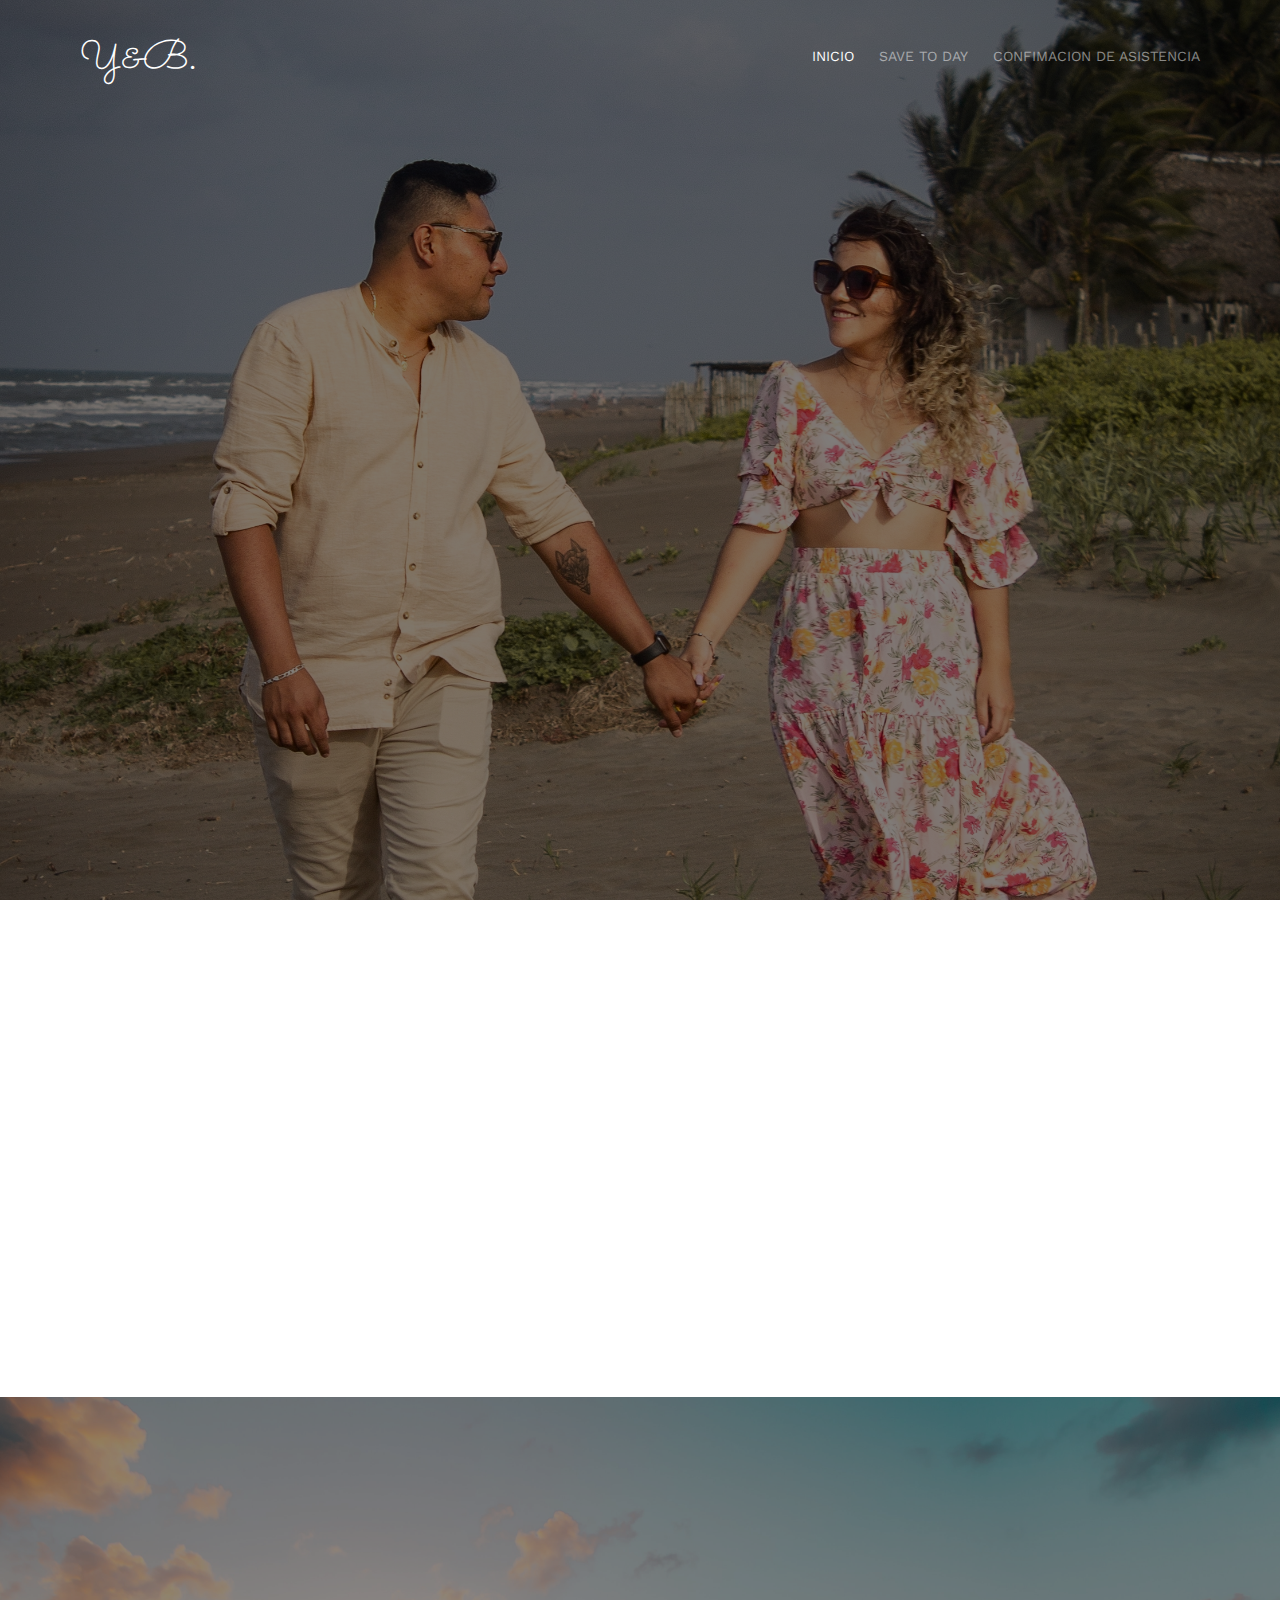
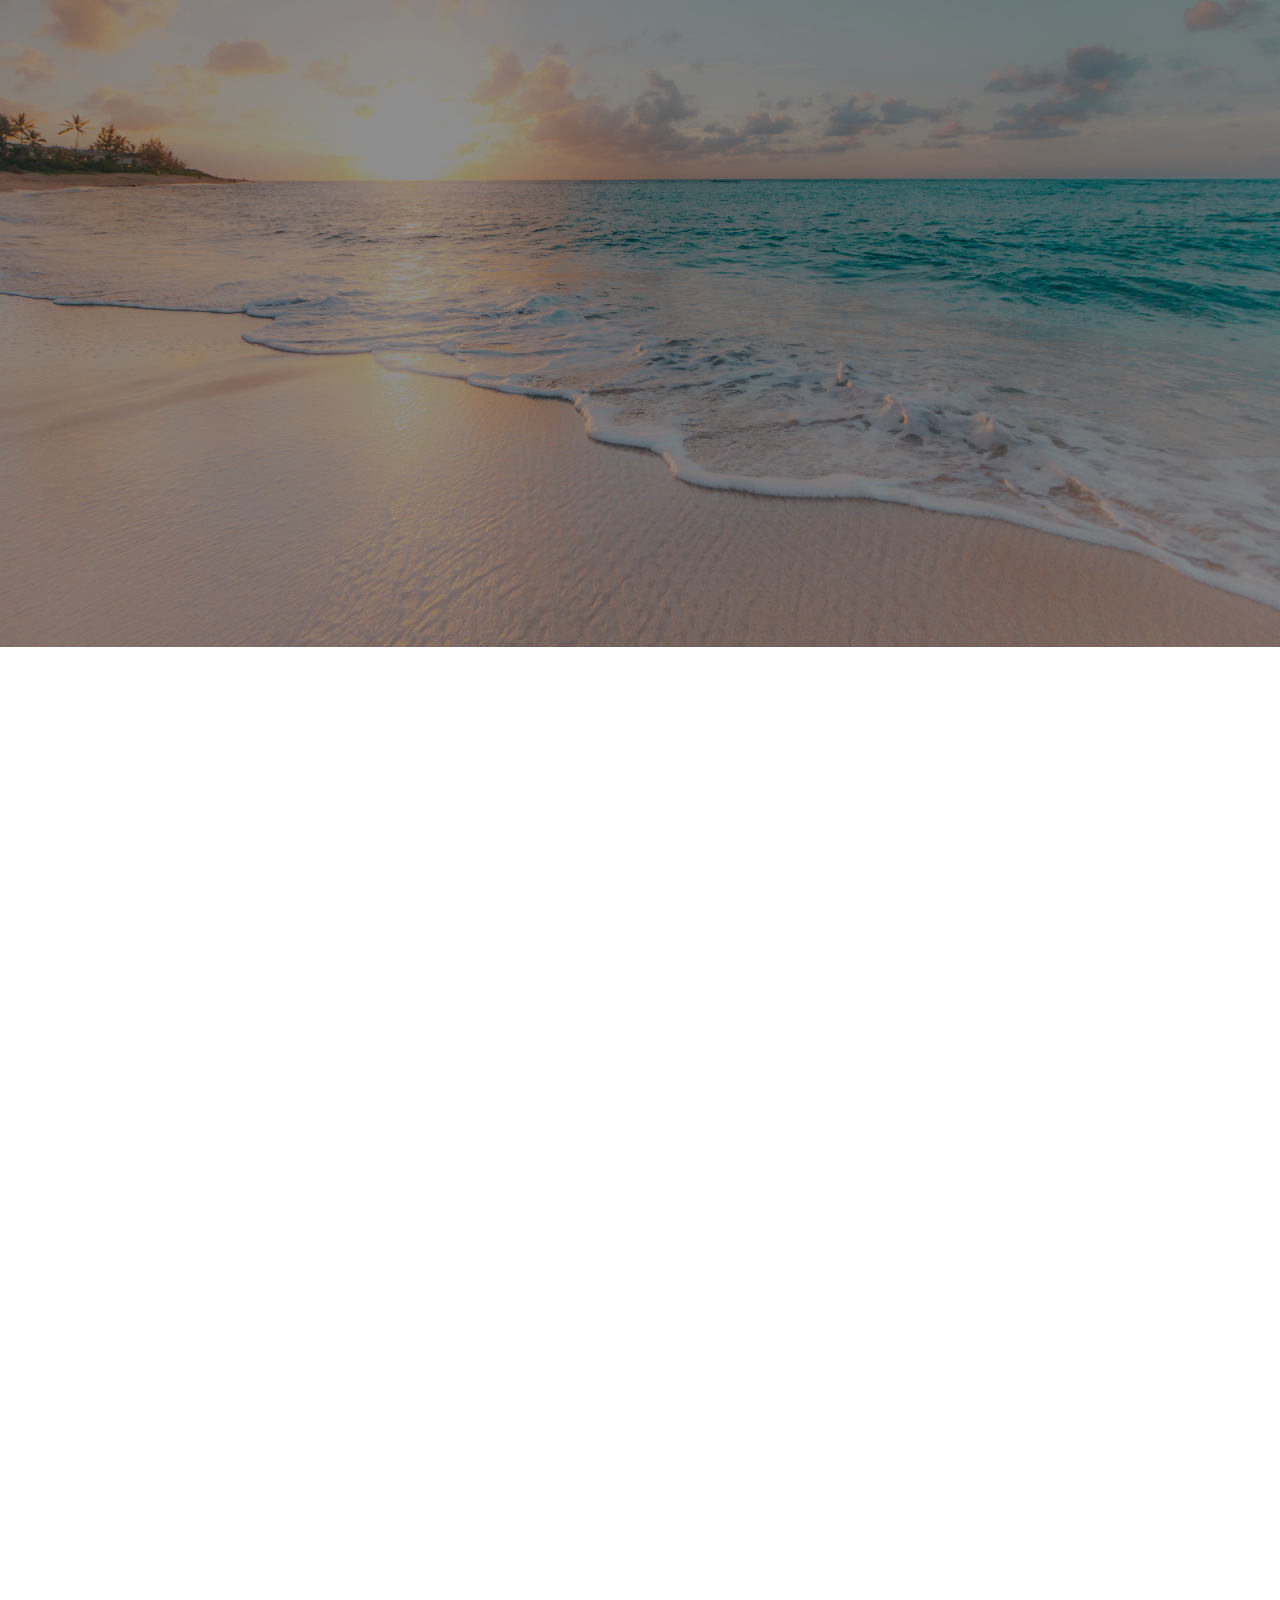
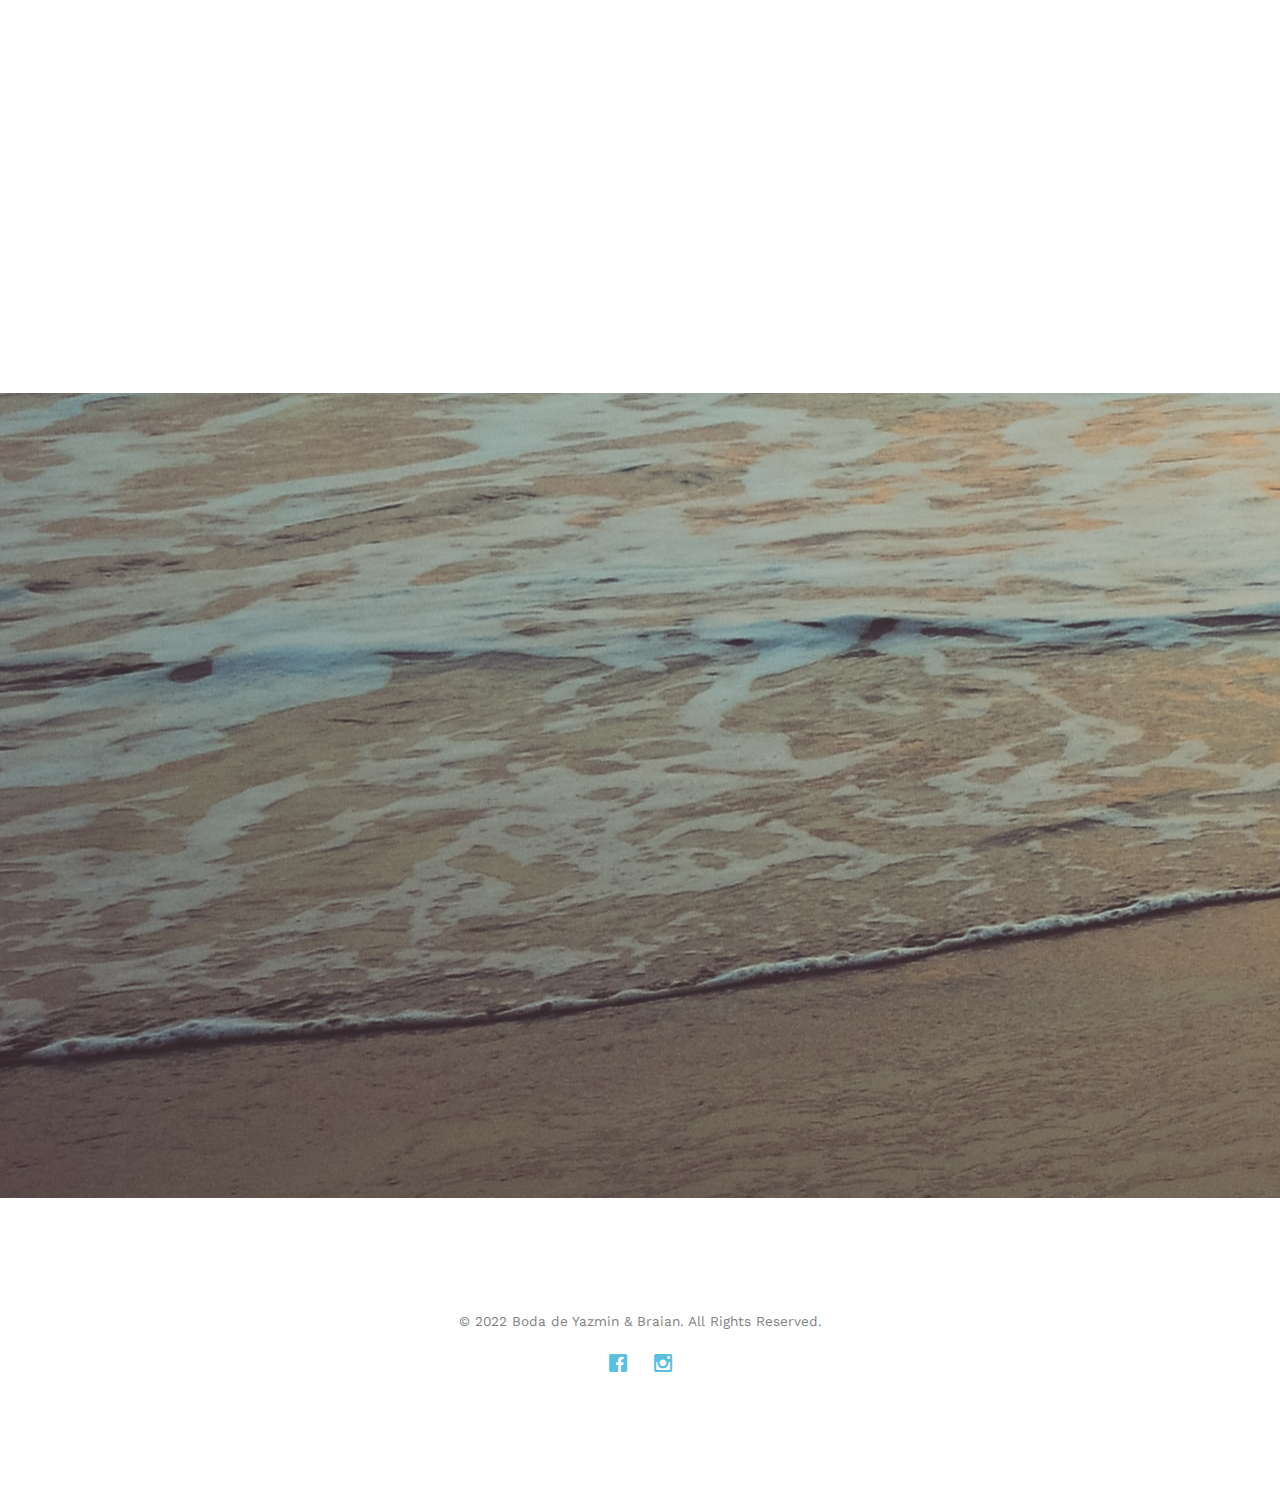
==== index.html @ 577187cf "commit" ====
<!DOCTYPE html>
<!--[if lt IE 7]>      <html class="no-js lt-ie9 lt-ie8 lt-ie7"> <![endif]-->
<!--[if IE 7]>         <html class="no-js lt-ie9 lt-ie8"> <![endif]-->
<!--[if IE 8]>         <html class="no-js lt-ie9"> <![endif]-->
<!--[if gt IE 8]><!--> <html class="no-js"> <!--<![endif]-->
	<head>
	<meta charset="utf-8">
	<meta http-equiv="X-UA-Compatible" content="IE=edge">
	<title>Invitación &mdash; Wedding Y & B</title>
	<meta name="viewport" content="width=device-width, initial-scale=1">
	<meta name="description" content="Free HTML5 Template by FREEHTML5.CO" />
	<meta name="keywords" content="free html5, free template, free bootstrap, html5, css3, mobile first, responsive" />
	<meta name="author" content="FREEHTML5.CO" />

  <!-- 
	//////////////////////////////////////////////////////

	FREE HTML5 TEMPLATE 
	DESIGNED & DEVELOPED by FREEHTML5.CO
		
	Website: 		http://freehtml5.co/
	Email: 			info@freehtml5.co
	Twitter: 		http://twitter.com/fh5co
	Facebook: 		https://www.facebook.com/fh5co

	//////////////////////////////////////////////////////
	 -->

  	<!-- Facebook and Twitter integration -->
	<meta property="og:title" content=""/>
	<meta property="og:image" content=""/>
	<meta property="og:url" content=""/>
	<meta property="og:site_name" content=""/>
	<meta property="og:description" content=""/>
	<meta name="twitter:title" content="" />
	<meta name="twitter:image" content="" />
	<meta name="twitter:url" content="" />
	<meta name="twitter:card" content="" />

	<link href='https://fonts.googleapis.com/css?family=Work+Sans:400,300,600,400italic,700' rel='stylesheet' type='text/css'>
	<link href="https://fonts.googleapis.com/css?family=Sacramento" rel="stylesheet">
	
	<!-- Animate.css -->
	<link rel="stylesheet" href="css/animate.css">
	<!-- Icomoon Icon Fonts-->
	<link rel="stylesheet" href="css/icomoon.css">
	<!-- Bootstrap  -->
	<link rel="stylesheet" href="css/bootstrap.css">

	<!-- Magnific Popup -->
	<link rel="stylesheet" href="css/magnific-popup.css">

	<!-- Owl Carousel  -->
	<link rel="stylesheet" href="css/owl.carousel.min.css">
	<link rel="stylesheet" href="css/owl.theme.default.min.css">

	<!-- Theme style  -->
	<link rel="stylesheet" href="css/style.css">

	<!-- Modernizr JS -->
	<script src="js/modernizr-2.6.2.min.js"></script>
	<!-- FOR IE9 below -->
	<!--[if lt IE 9]>
	<script src="js/respond.min.js"></script>
	<![endif]-->

	</head>
	<body>
		
	<div class="fh5co-loader"></div>
	
	<div id="page">
	<nav class="fh5co-nav" role="navigation">
		<div class="container">
			<div class="row">
				<div class="col-xs-2">
					<div id="fh5co-logo"><a>Y&B<strong>.</strong></a></div>
				</div>
				<div class="col-xs-10 text-right menu-1">
					<ul>
						<li class="active"><a href="index.html">Inicio</a></li>
						<!--li><a href="about.html">Story</a></li>
						<li class="has-dropdown">
							<a href="services.html">Services</a>
							<ul class="dropdown">
								<li><a href="#">Web Design</a></li>
								<li><a href="#">eCommerce</a></li>
								<li><a href="#">Branding</a></li>
								<li><a href="#">API</a></li>
							</ul>
						</li-->
						<li class="has-dropdown">
							<a href="gallery.html">Save To day</a>
							<!--ul class="dropdown">
								<li><a href="#">HTML5</a></li>
								<li><a href="#">CSS3</a></li>
								<li><a href="#">Sass</a></li>
								<li><a href="#">jQuery</a></li>
							</ul-->
						</li>
						<li><a href="contact.html">Confimacion de Asistencia</a></li>
					</ul>
				</div>
			</div>
			
		</div>
	</nav>

	<header id="fh5co-header" class="fh5co-cover" role="banner" style="background-image:url(images/IMG_1079-2.jpg);" data-stellar-background-ratio="0.5">
		<div class="overlay"></div>
		<div class="container">
			<div class="row">
				<div class="col-md-8 col-md-offset-2 text-center">
					<div class="display-t">
						<div class="display-tc animate-box" data-animate-effect="fadeIn">
							<h1>Yazmin &amp; Braian</h1>
							<h2>¡Nos casamos!</h2>
							<div class="simply-countdown simply-countdown-one"></div>
							<!--p><a href="#" class="btn btn-default btn-sm">Save the date</a></p-->
						</div>
					</div>
				</div>
			</div>
		</div>
	</header>

	<div id="fh5co-couple">
		<div class="container">
			<div class="row">
				<div class="col-md-8 col-md-offset-2 text-center fh5co-heading animate-box">
					<h2>¡Hola!</h2>
					<h3>El 6 de mayo del 2023, Costa Esmeralda Veracruz</h3>
					<p>Te invitamos a celebrar nuestra boda.</p>
				</div>
			</div>
			<!--div class="couple-wrap animate-box">
				<div class="couple-half">
					<div class="groom">
						<img src="images/groom.jpg" alt="groom" class="img-responsive">
					</div>
					<div class="desc-groom">
						<h3>Joefrey Mahusay</h3>
						<p>Far far away, behind the word mountains, far from the countries Vokalia and Consonantia, there live the blind texts. Separated they live in Bookmarksgrove</p>
					</div>
				</div>
				<p class="heart text-center"><i class="icon-heart2"></i></p>
				<div class="couple-half">
					<div class="bride">
						<img src="images/bride.jpg" alt="groom" class="img-responsive">
					</div>
					<div class="desc-bride">
						<h3>Sheila Mahusay</h3>
						<p>Far far away, behind the word mountains, far from the countries Vokalia and Consonantia, there live the blind texts. Separated they live in Bookmarksgrove</p>
					</div>
				</div>
			</div-->
		</div>
	</div>

	<div id="fh5co-event" class="fh5co-bg" style="background-image:url(images/playa.jpg);">
		<div class="overlay"></div>
		<div class="container">
			<div class="row">
				<div class="col-md-8 col-md-offset-2 text-center fh5co-heading animate-box">
					<span>NUESTROS EVENTOS ESPECIALES</span>
					<h2>Wedding Events</h2>
				</div>
			</div>
			<div class="row">
				<div class="display-t">
					<div class="display-tc">
						<div class="col-md-10 col-md-offset-1">
							<div class="col-md-6 col-sm-6 text-center">
								<div class="event-wrap animate-box">
									<h3>Ceremonia Religiosa</h3>
									<div class="event-col">
										<i class="icon-clock"></i>
										<span>4:00 PM</span>
										<span>6:00 PM</span>
									</div>
									<div class="event-col">
										<i class="icon-calendar"></i>
										<span>Sabado 6</span>
										<span>Mayo, 2023</span>
									</div>
									<!--<p>Far far away, behind the word mountains, far from the countries Vokalia and Consonantia, there live the blind texts. Separated they live in Bookmarksgrove right at the coast of the Semantics, a large language ocean.</p-->
										<div class="couple-half" style="margin-inline: auto;">
											<div class="groom">
												<img src="images/groom.jpg" alt="groom" class="img-responsive">
											</div>
										</div>
								</div>
							</div>
							<div class="col-md-6 col-sm-6 text-center">
								<div class="event-wrap animate-box">
									<h3>Wedding Party</h3>
									<div class="event-col">
										<i class="icon-clock"></i>
										<span>7:00 PM</span>
										<span>12:00 AM</span>
									</div>
									<div class="event-col">
										<i class="icon-calendar"></i>
										<span>Sabado 6</span>
										<span>Mayo, 2023</span>
									</div>
									<!--p>Far far away, behind the word mountains, far from the countries Vokalia and Consonantia, there live the blind texts. Separated they live in Bookmarksgrove right at the coast of the Semantics, a large language ocean.</p-->
									<!--div class="couple-wrap animate-box"-->
										<div class="couple-half" style="margin-inline: auto;">
											<div class="groom">
												<img src="images/party.jpeg" alt="groom" class="img-responsive">
											</div>
										</div>
									<!--/div-->
								</div> 
							</div>
						</div>
					</div>
				</div>
			</div>
		</div>
	</div>

	<div id="fh5co-couple-story">
		<div class="container">
			<div class="row">
				<div class="col-md-8 col-md-offset-2 text-center fh5co-heading animate-box">
					<!--span>We Love Each Other</span-->
					<h2>Nuestro Itinerario</h2>
					<p>Nuestro amor durará una eternidad y nuestra fiesta durará hasta el amanecer.</p>
				</div>
			</div>
			<div class="row">
				<div class="col-md-12 col-md-offset-0">
					<ul class="timeline animate-box">
						<li class="animate-box">
							<div class="timeline-badge" style="background-image:url(images/joya.jpg);"></div>
							<div class="timeline-panel">
								<div class="timeline-heading">
									<h3 class="timeline-title">Recepcion</h3>
									<span class="date">4:00 pm</span>
								</div>
								<div class="timeline-body">
									<p>Comparte con nosotros este momento.</p>
								</div>
							</div>
						</li>
						<li class="timeline-inverted animate-box">
							<div class="timeline-badge" style="background-image:url(images/iglesia.jpg);"></div>
							<div class="timeline-panel">
								<div class="timeline-heading">
									<h3 class="timeline-title">Ceremonia Religiosa</h3>
									<span class="date">4:30 pm a 5:30 pm.</span>
								</div>
								<div class="timeline-body">
									<p>Acompañanos en nuestro inicio por la palabra de Dios.</p>
								</div>
							</div>
						</li>
						<li class="animate-box">
							<div class="timeline-badge" style="background-image:url(images/camara.jpg);"></div>
							<div class="timeline-panel">
								<div class="timeline-heading">
									<h3 class="timeline-title">Sesion de fotos</h3>
									<span class="date">6:00 pm</span>
								</div>
								<div class="timeline-body">
									<p>Tomate fotos con nosotros y plasmemos este momento inolvidable.</p>
								</div>
							</div>
						</li>
						<li class="timeline-inverted animate-box">
							<div class="timeline-badge" style="background-image:url(images/cena.jpg);"></div>
							<div class="timeline-panel">
								<div class="timeline-heading">
									<h3 class="timeline-title">Comienza la fiesta</h3>
									<span class="date">7:00 pm hasta el amanecer</span>
								</div>
								<div class="timeline-body">
									<p>Hey! comienza la diversión..</p>
								</div>
							</div>
						</li>
			    	</ul>
				</div>
			</div>
		</div>
	</div>

	<!--div id="fh5co-gallery" class="fh5co-section-gray">
		<div class="container">
			<div class="row">
				<div class="col-md-8 col-md-offset-2 text-center fh5co-heading animate-box">
					<span>Our Memories</span>
					<h2>Wedding Gallery</h2>
					<p>Far far away, behind the word mountains, far from the countries Vokalia and Consonantia, there live the blind texts.</p>
				</div>
			</div>
			<div class="row row-bottom-padded-md">
				<div class="col-md-12">
					<ul id="fh5co-gallery-list">
						
						<li class="one-third animate-box" data-animate-effect="fadeIn" style="background-image: url(images/gallery-1.jpg); "> 
						<a href="images/gallery-1.jpg">
							<div class="case-studies-summary">
								<span>14 Photos</span>
								<h2>Two Glas of Juice</h2>
							</div>
						</a>
					</li>
					<li class="one-third animate-box" data-animate-effect="fadeIn" style="background-image: url(images/gallery-2.jpg); ">
						<a href="#" class="color-2">
							<div class="case-studies-summary">
								<span>30 Photos</span>
								<h2>Timer starts now!</h2>
							</div>
						</a>
					</li>


					<li class="one-third animate-box" data-animate-effect="fadeIn" style="background-image: url(images/gallery-3.jpg); ">
						<a href="#" class="color-3">
							<div class="case-studies-summary">
								<span>90 Photos</span>
								<h2>Beautiful sunset</h2>
							</div>
						</a>
					</li>
					<li class="one-third animate-box" data-animate-effect="fadeIn" style="background-image: url(images/gallery-4.jpg); ">
						<a href="#" class="color-4">
							<div class="case-studies-summary">
								<span>12 Photos</span>
								<h2>Company's Conference Room</h2>
							</div>
						</a>
					</li>

						<li class="one-third animate-box" data-animate-effect="fadeIn" style="background-image: url(images/gallery-5.jpg); ">
							<a href="#" class="color-3">
								<div class="case-studies-summary">
									<span>50 Photos</span>
									<h2>Useful baskets</h2>
								</div>
							</a>
						</li>
						<li class="one-third animate-box" data-animate-effect="fadeIn" style="background-image: url(images/gallery-6.jpg); ">
							<a href="#" class="color-4">
								<div class="case-studies-summary">
									<span>45 Photos</span>
									<h2>Skater man in the road</h2>
								</div>
							</a>
						</li>

						<li class="one-third animate-box" data-animate-effect="fadeIn" style="background-image: url(images/gallery-7.jpg); ">
							<a href="#" class="color-4">
								<div class="case-studies-summary">
									<span>35 Photos</span>
									<h2>Two Glas of Juice</h2>
								</div>
							</a>
						</li>

						<li class="one-third animate-box" data-animate-effect="fadeIn" style="background-image: url(images/gallery-8.jpg); "> 
							<a href="#" class="color-5">
								<div class="case-studies-summary">
									<span>90 Photos</span>
									<h2>Timer starts now!</h2>
								</div>
							</a>
						</li>
						<li class="one-third animate-box" data-animate-effect="fadeIn" style="background-image: url(images/gallery-9.jpg); ">
							<a href="#" class="color-6">
								<div class="case-studies-summary">
									<span>56 Photos</span>
									<h2>Beautiful sunset</h2>
								</div>
							</a>
						</li>
					</ul>		
				</div>
			</div>
		</div>
	</div-->

	<!--div id="fh5co-counter" class="fh5co-bg fh5co-counter" style="background-image:url(images/img_bg_5.jpg);">
		<div class="overlay"></div>
		<div class="container">
			<div class="row">
				<div class="display-t">
					<div class="display-tc">
						<div class="col-md-3 col-sm-6 animate-box">
							<div class="feature-center">
								<span class="icon">
									<i class="icon-users"></i>
								</span>

								<span class="counter js-counter" data-from="0" data-to="500" data-speed="5000" data-refresh-interval="50">1</span>
								<span class="counter-label">Estimated Guest</span>

							</div>
						</div>
						<div class="col-md-3 col-sm-6 animate-box">
							<div class="feature-center">
								<span class="icon">
									<i class="icon-user"></i>
								</span>

								<span class="counter js-counter" data-from="0" data-to="1000" data-speed="5000" data-refresh-interval="50">1</span>
								<span class="counter-label">We Catter</span>
							</div>
						</div>
						<div class="col-md-3 col-sm-6 animate-box">
							<div class="feature-center">
								<span class="icon">
									<i class="icon-calendar"></i>
								</span>
								<span class="counter js-counter" data-from="0" data-to="402" data-speed="5000" data-refresh-interval="50">1</span>
								<span class="counter-label">Events Done</span>
							</div>
						</div>
						<div class="col-md-3 col-sm-6 animate-box">
							<div class="feature-center">
								<span class="icon">
									<i class="icon-clock"></i>
								</span>

								<span class="counter js-counter" data-from="0" data-to="2345" data-speed="5000" data-refresh-interval="50">1</span>
								<span class="counter-label">Hours Spent</span>

							</div>
						</div>
					</div>
				</div>
			</div>
		</div>
	</div-->

	<div id="fh5co-testimonial" style="background-image:url(images/yaz.jpg);" data-stellar-background-ratio="0.5">
		<div class="container">
			<div class="row">
				<div class="row animate-box">
					<div class="col-md-8 col-md-offset-2 text-center fh5co-heading">
						<span>Nuestras recomendaciones de hospedaje</span>
						<h2>Hoteles</h2>
					</div>
				</div>
				<div class="row">
					<div class="col-md-12 animate-box">
						<div class="wrap-testimony">
							<div class="owl-carousel-fullwidth">
								<div class="item">
									<div class="testimony-slide active text-center">
										<figure>
											<img src="images/hotel azulcar.jpg" alt="groom" class="img-responsive">
										</figure>
										<span>Hotel azucar,  <a href="https://www.hotelazucar.com/explora.html"  target="_blank" class="twitter">Visitar</a></span>
										<blockquote>
											<p>"Carr. Fed. Nautla - Poza Rica km 83.5
												Monte Gordo, 93588
												Tecolutla, Veracruz, México."</p>
												<p>"T + 52 23 2321 0678
													T + 52 23 2321 0804"</p>
										</blockquote>
									</div>
								</div>
								<div class="item">
									<div class="testimony-slide active text-center">
										<figure>
											<img src="images/hotel caboalto.jpg" alt="user">
										</figure>
										<span>Hotel & Spa Cabo Alto , <a href="https://www.villascaboalto.com.mx/galeria/#" target="_blank" class="twitter">Visitar</a></span>
										<blockquote>
											<p>"Carretera Fed. Nautla -- Poza Rica Nautla, km. 83, 93588 Monte Gordo, Ver."</p>
											<p>"T + 232 321 0024"</p>
										</blockquote>
									</div>
								</div>
								<div class="item">
									<div class="testimony-slide active text-center">
										<figure>
											<img src="images/hotel arena.jpg" alt="user">
										</figure>
										<span>Hotel arena, <a href="https://www.facebook.com/profile.php?id=100057406361815&_rdr" target="_blank" class="twitter">Visitar</a></span>
										<blockquote>
											<p>"Km. 80.5, Veracruz - Poza Rica, Costa Esmeralda, 93570 Ver."</p>
										    <p>"T + 232 321 0479"</p>
										</blockquote>
									</div>
								</div>
							</div>
						</div>
					</div>
				</div>
			</div>
		</div>
	</div>

	<!--div id="fh5co-services" class="fh5co-section-gray">
		<div class="container">
			
			<div class="row animate-box">
				<div class="col-md-8 col-md-offset-2 text-center fh5co-heading">
					<h2>We Offer Services</h2>
					<p>Dignissimos asperiores vitae velit veniam totam fuga molestias accusamus alias autem provident. Odit ab aliquam dolor eius.</p>
				</div>
			</div>

			<div class="row">
				<div class="col-md-6">
					<div class="feature-left animate-box" data-animate-effect="fadeInLeft">
						<span class="icon">
							<i class="icon-calendar"></i>
						</span>
						<div class="feature-copy">
							<h3>We Organized Events</h3>
							<p>Facilis ipsum reprehenderit nemo molestias. Aut cum mollitia reprehenderit. Eos cumque dicta adipisci architecto culpa amet.</p>
						</div>
					</div>

					<div class="feature-left animate-box" data-animate-effect="fadeInLeft">
						<span class="icon">
							<i class="icon-image"></i>
						</span>
						<div class="feature-copy">
							<h3>Photoshoot</h3>
							<p>Facilis ipsum reprehenderit nemo molestias. Aut cum mollitia reprehenderit. Eos cumque dicta adipisci architecto culpa amet.</p>
						</div>
					</div>

					<div class="feature-left animate-box" data-animate-effect="fadeInLeft">
						<span class="icon">
							<i class="icon-video"></i>
						</span>
						<div class="feature-copy">
							<h3>Video Editing</h3>
							<p>Facilis ipsum reprehenderit nemo molestias. Aut cum mollitia reprehenderit. Eos cumque dicta adipisci architecto culpa amet.</p>
						</div>
					</div>

				</div>

				<div class="col-md-6 animate-box">
					<div class="fh5co-video fh5co-bg" style="background-image: url(images/img_bg_3.jpg); ">
						<a href="https://vimeo.com/channels/staffpicks/93951774" class="popup-vimeo"><i class="icon-video2"></i></a>
						<div class="overlay"></div>
					</div>
				</div>
			</div>

			
		</div>
	</div-->


	<!--div id="fh5co-started" class="fh5co-bg" style="background-image:url(images/img_bg_4.jpg);">
		<div class="overlay"></div>
		<div class="container">
			<div class="row animate-box">
				<div class="col-md-8 col-md-offset-2 text-center fh5co-heading">
					<h2>Are You Attending?</h2>
					<p>Please Fill-up the form to notify you that you're attending. Thanks.</p>
				</div>
			</div>
			<div class="row animate-box">
				<div class="col-md-10 col-md-offset-1">
					<form class="form-inline">
						<div class="col-md-4 col-sm-4">
							<div class="form-group">
								<label for="name" class="sr-only">Name</label>
								<input type="name" class="form-control" id="name" placeholder="Name">
							</div>
						</div>
						<div class="col-md-4 col-sm-4">
							<div class="form-group">
								<label for="email" class="sr-only">Email</label>
								<input type="email" class="form-control" id="email" placeholder="Email">
							</div>
						</div>
						<div class="col-md-4 col-sm-4">
							<button type="submit" class="btn btn-default btn-block">I am Attending</button>
						</div>
					</form>
				</div>
			</div>
		</div>
	</div-->

	<footer id="fh5co-footer" role="contentinfo">
		<div class="container">

			<div class="row copyright">
				<div class="col-md-12 text-center">
					<p>
						<small class="block">&copy; 2022 Boda de Yazmin & Braian. All Rights Reserved.</small> 
						<!--small class="block">Designed by <a href="http://freehtml5.co/" target="_blank">FREEHTML5.co</a> Demo Images: <a href="http://unsplash.co/" target="_blank">Unsplash</a></small-->
					</p>
					<p>
						<ul class="fh5co-social-icons">
							<!--li><a href="#"><i class="icon-twitter"></i></a></li-->
							<li><a href="#"><i class="icon-facebook"></i></a></li>
							<li><a href="#"><i class="icon-instagram"></i></a></li>
							<!--li><a href="#"><i class="icon-dribbble"></i></a></li-->
						</ul>
					</p>
				</div>
			</div>

		</div>
	</footer>
	</div>

	<div class="gototop js-top">
		<a href="#" class="js-gotop"><i class="icon-arrow-up"></i></a>
	</div>
	
	<!-- jQuery -->
	<script src="js/jquery.min.js"></script>
	<!-- jQuery Easing -->
	<script src="js/jquery.easing.1.3.js"></script>
	<!-- Bootstrap -->
	<script src="js/bootstrap.min.js"></script>
	<!-- Waypoints -->
	<script src="js/jquery.waypoints.min.js"></script>
	<!-- Carousel -->
	<script src="js/owl.carousel.min.js"></script>
	<!-- countTo -->
	<script src="js/jquery.countTo.js"></script>

	<!-- Stellar -->
	<script src="js/jquery.stellar.min.js"></script>
	<!-- Magnific Popup -->
	<script src="js/jquery.magnific-popup.min.js"></script>
	<script src="js/magnific-popup-options.js"></script>

	<!-- // <script src="https://cdnjs.cloudflare.com/ajax/libs/prism/0.0.1/prism.min.js"></script> -->
	<script src="js/simplyCountdown.js"></script>
	<!-- Main -->
	<script src="js/main.js"></script>

	<script>
    var d = new Date(new Date().getTime() + 516 * 120 * 120 * 2000);
	//var d = new Date(new Date() );

    // default example
    simplyCountdown('.simply-countdown-one', {
        year: d.getFullYear(),
        month: d.getMonth() +4,
        day: d.getDate()
    });

    //jQuery example
    $('#simply-countdown-losange').simplyCountdown({
        year: d.getFullYear(),
        month: d.getMonth() +4,
        day: d.getDate(),
        enableUtc: false
    });
</script>

	</body>
</html>
---- css/icomoon.css ----
@font-face {
  font-family: 'icomoon';
  src:  url('../fonts/icomoon/icomoon.eot?6iuir');
  src:  url('../fonts/icomoon/icomoon.eot?6iuir#iefix') format('embedded-opentype'),
    url('../fonts/icomoon/icomoon.ttf?6iuir') format('truetype'),
    url('../fonts/icomoon/icomoon.woff?6iuir') format('woff'),
    url('../fonts/icomoon/icomoon.svg?6iuir#icomoon') format('svg');
  font-weight: normal;
  font-style: normal;
}

[class^="icon-"], [class*=" icon-"] {
  /* use !important to prevent issues with browser extensions that change fonts */
  font-family: 'icomoon' !important;
  speak: none;
  font-style: normal;
  font-weight: normal;
  font-variant: normal;
  text-transform: none;
  line-height: 1;

  /* Better Font Rendering =========== */
  -webkit-font-smoothing: antialiased;
  -moz-osx-font-smoothing: grayscale;
}

.icon-eye:before {
  content: "\e000";
}
.icon-paper-clip:before {
  content: "\e001";
}
.icon-mail:before {
  content: "\e002";
}
.icon-toggle:before {
  content: "\e003";
}
.icon-layout:before {
  content: "\e004";
}
.icon-link:before {
  content: "\e005";
}
.icon-bell:before {
  content: "\e006";
}
.icon-lock:before {
  content: "\e007";
}
.icon-unlock:before {
  content: "\e008";
}
.icon-ribbon:before {
  content: "\e009";
}
.icon-image:before {
  content: "\e010";
}
.icon-signal:before {
  content: "\e011";
}
.icon-target:before {
  content: "\e012";
}
.icon-clipboard:before {
  content: "\e013";
}
.icon-clock:before {
  content: "\e014";
}
.icon-watch:before {
  content: "\e015";
}
.icon-air-play:before {
  content: "\e016";
}
.icon-camera:before {
  content: "\e017";
}
.icon-video:before {
  content: "\e018";
}
.icon-disc:before {
  content: "\e019";
}
.icon-printer:before {
  content: "\e020";
}
.icon-monitor:before {
  content: "\e021";
}
.icon-server:before {
  content: "\e022";
}
.icon-cog:before {
  content: "\e023";
}
.icon-heart:before {
  content: "\e024";
}
.icon-paragraph:before {
  content: "\e025";
}
.icon-align-justify:before {
  content: "\e026";
}
.icon-align-left:before {
  content: "\e027";
}
.icon-align-center:before {
  content: "\e028";
}
.icon-align-right:before {
  content: "\e029";
}
.icon-book:before {
  content: "\e030";
}
.icon-layers:before {
  content: "\e031";
}
.icon-stack:before {
  content: "\e032";
}
.icon-stack-2:before {
  content: "\e033";
}
.icon-paper:before {
  content: "\e034";
}
.icon-paper-stack:before {
  content: "\e035";
}
.icon-search:before {
  content: "\e036";
}
.icon-zoom-in:before {
  content: "\e037";
}
.icon-zoom-out:before {
  content: "\e038";
}
.icon-reply:before {
  content: "\e039";
}
.icon-circle-plus:before {
  content: "\e040";
}
.icon-circle-minus:before {
  content: "\e041";
}
.icon-circle-check:before {
  content: "\e042";
}
.icon-circle-cross:before {
  content: "\e043";
}
.icon-square-plus:before {
  content: "\e044";
}
.icon-square-minus:before {
  content: "\e045";
}
.icon-square-check:before {
  content: "\e046";
}
.icon-square-cross:before {
  content: "\e047";
}
.icon-microphone:before {
  content: "\e048";
}
.icon-record:before {
  content: "\e049";
}
.icon-skip-back:before {
  content: "\e050";
}
.icon-rewind:before {
  content: "\e051";
}
.icon-play:before {
  content: "\e052";
}
.icon-pause:before {
  content: "\e053";
}
.icon-stop:before {
  content: "\e054";
}
.icon-fast-forward:before {
  content: "\e055";
}
.icon-skip-forward:before {
  content: "\e056";
}
.icon-shuffle:before {
  content: "\e057";
}
.icon-repeat:before {
  content: "\e058";
}
.icon-folder:before {
  content: "\e059";
}
.icon-umbrella:before {
  content: "\e060";
}
.icon-moon:before {
  content: "\e061";
}
.icon-thermometer:before {
  content: "\e062";
}
.icon-drop:before {
  content: "\e063";
}
.icon-sun:before {
  content: "\e064";
}
.icon-cloud:before {
  content: "\e065";
}
.icon-cloud-upload:before {
  content: "\e066";
}
.icon-cloud-download:before {
  content: "\e067";
}
.icon-upload:before {
  content: "\e068";
}
.icon-download:before {
  content: "\e069";
}
.icon-location:before {
  content: "\e070";
}
.icon-location-2:before {
  content: "\e071";
}
.icon-map:before {
  content: "\e072";
}
.icon-battery:before {
  content: "\e073";
}
.icon-head:before {
  content: "\e074";
}
.icon-briefcase:before {
  content: "\e075";
}
.icon-speech-bubble:before {
  content: "\e076";
}
.icon-anchor:before {
  content: "\e077";
}
.icon-globe:before {
  content: "\e078";
}
.icon-box:before {
  content: "\e079";
}
.icon-reload:before {
  content: "\e080";
}
.icon-share:before {
  content: "\e081";
}
.icon-marquee:before {
  content: "\e082";
}
.icon-marquee-plus:before {
  content: "\e083";
}
.icon-marquee-minus:before {
  content: "\e084";
}
.icon-tag:before {
  content: "\e085";
}
.icon-power:before {
  content: "\e086";
}
.icon-command:before {
  content: "\e087";
}
.icon-alt:before {
  content: "\e088";
}
.icon-esc:before {
  content: "\e089";
}
.icon-bar-graph:before {
  content: "\e090";
}
.icon-bar-graph-2:before {
  content: "\e091";
}
.icon-pie-graph:before {
  content: "\e092";
}
.icon-star:before {
  content: "\e093";
}
.icon-arrow-left:before {
  content: "\e094";
}
.icon-arrow-right:before {
  content: "\e095";
}
.icon-arrow-up:before {
  content: "\e096";
}
.icon-arrow-down:before {
  content: "\e097";
}
.icon-volume:before {
  content: "\e098";
}
.icon-mute:before {
  content: "\e099";
}
.icon-content-right:before {
  content: "\e100";
}
.icon-content-left:before {
  content: "\e101";
}
.icon-grid:before {
  content: "\e102";
}
.icon-grid-2:before {
  content: "\e103";
}
.icon-columns:before {
  content: "\e104";
}
.icon-loader:before {
  content: "\e105";
}
.icon-bag:before {
  content: "\e106";
}
.icon-ban:before {
  content: "\e107";
}
.icon-flag:before {
  content: "\e108";
}
.icon-trash:before {
  content: "\e109";
}
.icon-expand:before {
  content: "\e110";
}
.icon-contract:before {
  content: "\e111";
}
.icon-maximize:before {
  content: "\e112";
}
.icon-minimize:before {
  content: "\e113";
}
.icon-plus:before {
  content: "\e114";
}
.icon-minus:before {
  content: "\e115";
}
.icon-check:before {
  content: "\e116";
}
.icon-cross:before {
  content: "\e117";
}
.icon-move:before {
  content: "\e118";
}
.icon-delete:before {
  content: "\e119";
}
.icon-menu:before {
  content: "\e120";
}
.icon-archive:before {
  content: "\e121";
}
.icon-inbox:before {
  content: "\e122";
}
.icon-outbox:before {
  content: "\e123";
}
.icon-file:before {
  content: "\e124";
}
.icon-file-add:before {
  content: "\e125";
}
.icon-file-subtract:before {
  content: "\e126";
}
.icon-help:before {
  content: "\e127";
}
.icon-open:before {
  content: "\e128";
}
.icon-ellipsis:before {
  content: "\e129";
}
.icon-add-to-list:before {
  content: "\e900";
}
.icon-classic-computer:before {
  content: "\e901";
}
.icon-controller-fast-backward:before {
  content: "\e902";
}
.icon-creative-commons-attribution:before {
  content: "\e903";
}
.icon-creative-commons-noderivs:before {
  content: "\e904";
}
.icon-creative-commons-noncommercial-eu:before {
  content: "\e905";
}
.icon-creative-commons-noncommercial-us:before {
  content: "\e906";
}
.icon-creative-commons-public-domain:before {
  content: "\e907";
}
.icon-creative-commons-remix:before {
  content: "\e908";
}
.icon-creative-commons-share:before {
  content: "\e909";
}
.icon-creative-commons-sharealike:before {
  content: "\e90a";
}
.icon-creative-commons:before {
  content: "\e90b";
}
.icon-document-landscape:before {
  content: "\e90c";
}
.icon-remove-user:before {
  content: "\e90d";
}
.icon-warning:before {
  content: "\e90e";
}
.icon-arrow-bold-down:before {
  content: "\e90f";
}
.icon-arrow-bold-left:before {
  content: "\e910";
}
.icon-arrow-bold-right:before {
  content: "\e911";
}
.icon-arrow-bold-up:before {
  content: "\e912";
}
.icon-arrow-down2:before {
  content: "\e913";
}
.icon-arrow-left2:before {
  content: "\e914";
}
.icon-arrow-long-down:before {
  content: "\e915";
}
.icon-arrow-long-left:before {
  content: "\e916";
}
.icon-arrow-long-right:before {
  content: "\e917";
}
.icon-arrow-long-up:before {
  content: "\e918";
}
.icon-arrow-right2:before {
  content: "\e919";
}
.icon-arrow-up2:before {
  content: "\e91a";
}
.icon-arrow-with-circle-down:before {
  content: "\e91b";
}
.icon-arrow-with-circle-left:before {
  content: "\e91c";
}
.icon-arrow-with-circle-right:before {
  content: "\e91d";
}
.icon-arrow-with-circle-up:before {
  content: "\e91e";
}
.icon-bookmark:before {
  content: "\e91f";
}
.icon-bookmarks:before {
  content: "\e920";
}
.icon-chevron-down:before {
  content: "\e921";
}
.icon-chevron-left:before {
  content: "\e922";
}
.icon-chevron-right:before {
  content: "\e923";
}
.icon-chevron-small-down:before {
  content: "\e924";
}
.icon-chevron-small-left:before {
  content: "\e925";
}
.icon-chevron-small-right:before {
  content: "\e926";
}
.icon-chevron-small-up:before {
  content: "\e927";
}
.icon-chevron-thin-down:before {
  content: "\e928";
}
.icon-chevron-thin-left:before {
  content: "\e929";
}
.icon-chevron-thin-right:before {
  content: "\e92a";
}
.icon-chevron-thin-up:before {
  content: "\e92b";
}
.icon-chevron-up:before {
  content: "\e92c";
}
.icon-chevron-with-circle-down:before {
  content: "\e92d";
}
.icon-chevron-with-circle-left:before {
  content: "\e92e";
}
.icon-chevron-with-circle-right:before {
  content: "\e92f";
}
.icon-chevron-with-circle-up:before {
  content: "\e930";
}
.icon-cloud2:before {
  content: "\e931";
}
.icon-controller-fast-forward:before {
  content: "\e932";
}
.icon-controller-jump-to-start:before {
  content: "\e933";
}
.icon-controller-next:before {
  content: "\e934";
}
.icon-controller-paus:before {
  content: "\e935";
}
.icon-controller-play:before {
  content: "\e936";
}
.icon-controller-record:before {
  content: "\e937";
}
.icon-controller-stop:before {
  content: "\e938";
}
.icon-controller-volume:before {
  content: "\e939";
}
.icon-dot-single:before {
  content: "\e93a";
}
.icon-dots-three-horizontal:before {
  content: "\e93b";
}
.icon-dots-three-vertical:before {
  content: "\e93c";
}
.icon-dots-two-horizontal:before {
  content: "\e93d";
}
.icon-dots-two-vertical:before {
  content: "\e93e";
}
.icon-download2:before {
  content: "\e93f";
}
.icon-emoji-flirt:before {
  content: "\e940";
}
.icon-flow-branch:before {
  content: "\e941";
}
.icon-flow-cascade:before {
  content: "\e942";
}
.icon-flow-line:before {
  content: "\e943";
}
.icon-flow-parallel:before {
  content: "\e944";
}
.icon-flow-tree:before {
  content: "\e945";
}
.icon-install:before {
  content: "\e946";
}
.icon-layers2:before {
  content: "\e947";
}
.icon-open-book:before {
  content: "\e948";
}
.icon-resize-100:before {
  content: "\e949";
}
.icon-resize-full-screen:before {
  content: "\e94a";
}
.icon-save:before {
  content: "\e94b";
}
.icon-select-arrows:before {
  content: "\e94c";
}
.icon-sound-mute:before {
  content: "\e94d";
}
.icon-sound:before {
  content: "\e94e";
}
.icon-trash2:before {
  content: "\e94f";
}
.icon-triangle-down:before {
  content: "\e950";
}
.icon-triangle-left:before {
  content: "\e951";
}
.icon-triangle-right:before {
  content: "\e952";
}
.icon-triangle-up:before {
  content: "\e953";
}
.icon-uninstall:before {
  content: "\e954";
}
.icon-upload-to-cloud:before {
  content: "\e955";
}
.icon-upload2:before {
  content: "\e956";
}
.icon-add-user:before {
  content: "\e957";
}
.icon-address:before {
  content: "\e958";
}
.icon-adjust:before {
  content: "\e959";
}
.icon-air:before {
  content: "\e95a";
}
.icon-aircraft-landing:before {
  content: "\e95b";
}
.icon-aircraft-take-off:before {
  content: "\e95c";
}
.icon-aircraft:before {
  content: "\e95d";
}
.icon-align-bottom:before {
  content: "\e95e";
}
.icon-align-horizontal-middle:before {
  content: "\e95f";
}
.icon-align-left2:before {
  content: "\e960";
}
.icon-align-right2:before {
  content: "\e961";
}
.icon-align-top:before {
  content: "\e962";
}
.icon-align-vertical-middle:before {
  content: "\e963";
}
.icon-archive2:before {
  content: "\e964";
}
.icon-area-graph:before {
  content: "\e965";
}
.icon-attachment:before {
  content: "\e966";
}
.icon-awareness-ribbon:before {
  content: "\e967";
}
.icon-back-in-time:before {
  content: "\e968";
}
.icon-back:before {
  content: "\e969";
}
.icon-bar-graph2:before {
  content: "\e96a";
}
.icon-battery2:before {
  content: "\e96b";
}
.icon-beamed-note:before {
  content: "\e96c";
}
.icon-bell2:before {
  content: "\e96d";
}
.icon-blackboard:before {
  content: "\e96e";
}
.icon-block:before {
  content: "\e96f";
}
.icon-book2:before {
  content: "\e970";
}
.icon-bowl:before {
  content: "\e971";
}
.icon-box2:before {
  content: "\e972";
}
.icon-briefcase2:before {
  content: "\e973";
}
.icon-browser:before {
  content: "\e974";
}
.icon-brush:before {
  content: "\e975";
}
.icon-bucket:before {
  content: "\e976";
}
.icon-cake:before {
  content: "\e977";
}
.icon-calculator:before {
  content: "\e978";
}
.icon-calendar:before {
  content: "\e979";
}
.icon-camera2:before {
  content: "\e97a";
}
.icon-ccw:before {
  content: "\e97b";
}
.icon-chat:before {
  content: "\e97c";
}
.icon-check2:before {
  content: "\e97d";
}
.icon-circle-with-cross:before {
  content: "\e97e";
}
.icon-circle-with-minus:before {
  content: "\e97f";
}
.icon-circle-with-plus:before {
  content: "\e980";
}
.icon-circle:before {
  content: "\e981";
}
.icon-circular-graph:before {
  content: "\e982";
}
.icon-clapperboard:before {
  content: "\e983";
}
.icon-clipboard2:before {
  content: "\e984";
}
.icon-clock2:before {
  content: "\e985";
}
.icon-code:before {
  content: "\e986";
}
.icon-cog2:before {
  content: "\e987";
}
.icon-colours:before {
  content: "\e988";
}
.icon-compass:before {
  content: "\e989";
}
.icon-copy:before {
  content: "\e98a";
}
.icon-credit-card:before {
  content: "\e98b";
}
.icon-credit:before {
  content: "\e98c";
}
.icon-cross2:before {
  content: "\e98d";
}
.icon-cup:before {
  content: "\e98e";
}
.icon-cw:before {
  content: "\e98f";
}
.icon-cycle:before {
  content: "\e990";
}
.icon-database:before {
  content: "\e991";
}
.icon-dial-pad:before {
  content: "\e992";
}
.icon-direction:before {
  content: "\e993";
}
.icon-document:before {
  content: "\e994";
}
.icon-documents:before {
  content: "\e995";
}
.icon-drink:before {
  content: "\e996";
}
.icon-drive:before {
  content: "\e997";
}
.icon-drop2:before {
  content: "\e998";
}
.icon-edit:before {
  content: "\e999";
}
.icon-email:before {
  content: "\e99a";
}
.icon-emoji-happy:before {
  content: "\e99b";
}
.icon-emoji-neutral:before {
  content: "\e99c";
}
.icon-emoji-sad:before {
  content: "\e99d";
}
.icon-erase:before {
  content: "\e99e";
}
.icon-eraser:before {
  content: "\e99f";
}
.icon-export:before {
  content: "\e9a0";
}
.icon-eye2:before {
  content: "\e9a1";
}
.icon-feather:before {
  content: "\e9a2";
}
.icon-flag2:before {
  content: "\e9a3";
}
.icon-flash:before {
  content: "\e9a4";
}
.icon-flashlight:before {
  content: "\e9a5";
}
.icon-flat-brush:before {
  content: "\e9a6";
}
.icon-folder-images:before {
  content: "\e9a7";
}
.icon-folder-music:before {
  content: "\e9a8";
}
.icon-folder-video:before {
  content: "\e9a9";
}
.icon-folder2:before {
  content: "\e9aa";
}
.icon-forward:before {
  content: "\e9ab";
}
.icon-funnel:before {
  content: "\e9ac";
}
.icon-game-controller:before {
  content: "\e9ad";
}
.icon-gauge:before {
  content: "\e9ae";
}
.icon-globe2:before {
  content: "\e9af";
}
.icon-graduation-cap:before {
  content: "\e9b0";
}
.icon-grid2:before {
  content: "\e9b1";
}
.icon-hair-cross:before {
  content: "\e9b2";
}
.icon-hand:before {
  content: "\e9b3";
}
.icon-heart-outlined:before {
  content: "\e9b4";
}
.icon-heart2:before {
  content: "\e9b5";
}
.icon-help-with-circle:before {
  content: "\e9b6";
}
.icon-help2:before {
  content: "\e9b7";
}
.icon-home:before {
  content: "\e9b8";
}
.icon-hour-glass:before {
  content: "\e9b9";
}
.icon-image-inverted:before {
  content: "\e9ba";
}
.icon-image2:before {
  content: "\e9bb";
}
.icon-images:before {
  content: "\e9bc";
}
.icon-inbox2:before {
  content: "\e9bd";
}
.icon-infinity:before {
  content: "\e9be";
}
.icon-info-with-circle:before {
  content: "\e9bf";
}
.icon-info:before {
  content: "\e9c0";
}
.icon-key:before {
  content: "\e9c1";
}
.icon-keyboard:before {
  content: "\e9c2";
}
.icon-lab-flask:before {
  content: "\e9c3";
}
.icon-landline:before {
  content: "\e9c4";
}
.icon-language:before {
  content: "\e9c5";
}
.icon-laptop:before {
  content: "\e9c6";
}
.icon-leaf:before {
  content: "\e9c7";
}
.icon-level-down:before {
  content: "\e9c8";
}
.icon-level-up:before {
  content: "\e9c9";
}
.icon-lifebuoy:before {
  content: "\e9ca";
}
.icon-light-bulb:before {
  content: "\e9cb";
}
.icon-light-down:before {
  content: "\e9cc";
}
.icon-light-up:before {
  content: "\e9cd";
}
.icon-line-graph:before {
  content: "\e9ce";
}
.icon-link2:before {
  content: "\e9cf";
}
.icon-list:before {
  content: "\e9d0";
}
.icon-location-pin:before {
  content: "\e9d1";
}
.icon-location2:before {
  content: "\e9d2";
}
.icon-lock-open:before {
  content: "\e9d3";
}
.icon-lock2:before {
  content: "\e9d4";
}
.icon-log-out:before {
  content: "\e9d5";
}
.icon-login:before {
  content: "\e9d6";
}
.icon-loop:before {
  content: "\e9d7";
}
.icon-magnet:before {
  content: "\e9d8";
}
.icon-magnifying-glass:before {
  content: "\e9d9";
}
.icon-mail2:before {
  content: "\e9da";
}
.icon-man:before {
  content: "\e9db";
}
.icon-map2:before {
  content: "\e9dc";
}
.icon-mask:before {
  content: "\e9dd";
}
.icon-medal:before {
  content: "\e9de";
}
.icon-megaphone:before {
  content: "\e9df";
}
.icon-menu2:before {
  content: "\e9e0";
}
.icon-message:before {
  content: "\e9e1";
}
.icon-mic:before {
  content: "\e9e2";
}
.icon-minus2:before {
  content: "\e9e3";
}
.icon-mobile:before {
  content: "\e9e4";
}
.icon-modern-mic:before {
  content: "\e9e5";
}
.icon-moon2:before {
  content: "\e9e6";
}
.icon-mouse:before {
  content: "\e9e7";
}
.icon-music:before {
  content: "\e9e8";
}
.icon-network:before {
  content: "\e9e9";
}
.icon-new-message:before {
  content: "\e9ea";
}
.icon-new:before {
  content: "\e9eb";
}
.icon-news:before {
  content: "\e9ec";
}
.icon-note:before {
  content: "\e9ed";
}
.icon-notification:before {
  content: "\e9ee";
}
.icon-old-mobile:before {
  content: "\e9ef";
}
.icon-old-phone:before {
  content: "\e9f0";
}
.icon-palette:before {
  content: "\e9f1";
}
.icon-paper-plane:before {
  content: "\e9f2";
}
.icon-pencil:before {
  content: "\e9f3";
}
.icon-phone:before {
  content: "\e9f4";
}
.icon-pie-chart:before {
  content: "\e9f5";
}
.icon-pin:before {
  content: "\e9f6";
}
.icon-plus2:before {
  content: "\e9f7";
}
.icon-popup:before {
  content: "\e9f8";
}
.icon-power-plug:before {
  content: "\e9f9";
}
.icon-price-ribbon:before {
  content: "\e9fa";
}
.icon-price-tag:before {
  content: "\e9fb";
}
.icon-print:before {
  content: "\e9fc";
}
.icon-progress-empty:before {
  content: "\e9fd";
}
.icon-progress-full:before {
  content: "\e9fe";
}
.icon-progress-one:before {
  content: "\e9ff";
}
.icon-progress-two:before {
  content: "\ea00";
}
.icon-publish:before {
  content: "\ea01";
}
.icon-quote:before {
  content: "\ea02";
}
.icon-radio:before {
  content: "\ea03";
}
.icon-reply-all:before {
  content: "\ea04";
}
.icon-reply2:before {
  content: "\ea05";
}
.icon-retweet:before {
  content: "\ea06";
}
.icon-rocket:before {
  content: "\ea07";
}
.icon-round-brush:before {
  content: "\ea08";
}
.icon-rss:before {
  content: "\ea09";
}
.icon-ruler:before {
  content: "\ea0a";
}
.icon-scissors:before {
  content: "\ea0b";
}
.icon-share-alternitive:before {
  content: "\ea0c";
}
.icon-share2:before {
  content: "\ea0d";
}
.icon-shareable:before {
  content: "\ea0e";
}
.icon-shield:before {
  content: "\ea0f";
}
.icon-shop:before {
  content: "\ea10";
}
.icon-shopping-bag:before {
  content: "\ea11";
}
.icon-shopping-basket:before {
  content: "\ea12";
}
.icon-shopping-cart:before {
  content: "\ea13";
}
.icon-shuffle2:before {
  content: "\ea14";
}
.icon-signal2:before {
  content: "\ea15";
}
.icon-sound-mix:before {
  content: "\ea16";
}
.icon-sports-club:before {
  content: "\ea17";
}
.icon-spreadsheet:before {
  content: "\ea18";
}
.icon-squared-cross:before {
  content: "\ea19";
}
.icon-squared-minus:before {
  content: "\ea1a";
}
.icon-squared-plus:before {
  content: "\ea1b";
}
.icon-star-outlined:before {
  content: "\ea1c";
}
.icon-star2:before {
  content: "\ea1d";
}
.icon-stopwatch:before {
  content: "\ea1e";
}
.icon-suitcase:before {
  content: "\ea1f";
}
.icon-swap:before {
  content: "\ea20";
}
.icon-sweden:before {
  content: "\ea21";
}
.icon-switch:before {
  content: "\ea22";
}
.icon-tablet:before {
  content: "\ea23";
}
.icon-tag2:before {
  content: "\ea24";
}
.icon-text-document-inverted:before {
  content: "\ea25";
}
.icon-text-document:before {
  content: "\ea26";
}
.icon-text:before {
  content: "\ea27";
}
.icon-thermometer2:before {
  content: "\ea28";
}
.icon-thumbs-down:before {
  content: "\ea29";
}
.icon-thumbs-up:before {
  content: "\ea2a";
}
.icon-thunder-cloud:before {
  content: "\ea2b";
}
.icon-ticket:before {
  content: "\ea2c";
}
.icon-time-slot:before {
  content: "\ea2d";
}
.icon-tools:before {
  content: "\ea2e";
}
.icon-traffic-cone:before {
  content: "\ea2f";
}
.icon-tree:before {
  content: "\ea30";
}
.icon-trophy:before {
  content: "\ea31";
}
.icon-tv:before {
  content: "\ea32";
}
.icon-typing:before {
  content: "\ea33";
}
.icon-unread:before {
  content: "\ea34";
}
.icon-untag:before {
  content: "\ea35";
}
.icon-user:before {
  content: "\ea36";
}
.icon-users:before {
  content: "\ea37";
}
.icon-v-card:before {
  content: "\ea38";
}
.icon-video2:before {
  content: "\ea39";
}
.icon-vinyl:before {
  content: "\ea3a";
}
.icon-voicemail:before {
  content: "\ea3b";
}
.icon-wallet:before {
  content: "\ea3c";
}
.icon-water:before {
  content: "\ea3d";
}
.icon-px-with-circle:before {
  content: "\ea3e";
}
.icon-px:before {
  content: "\ea3f";
}
.icon-basecamp:before {
  content: "\ea40";
}
.icon-behance:before {
  content: "\ea41";
}
.icon-creative-cloud:before {
  content: "\ea42";
}
.icon-dropbox:before {
  content: "\ea43";
}
.icon-evernote:before {
  content: "\ea44";
}
.icon-flattr:before {
  content: "\ea45";
}
.icon-foursquare:before {
  content: "\ea46";
}
.icon-google-drive:before {
  content: "\ea47";
}
.icon-google-hangouts:before {
  content: "\ea48";
}
.icon-grooveshark:before {
  content: "\ea49";
}
.icon-icloud:before {
  content: "\ea4a";
}
.icon-mixi:before {
  content: "\ea4b";
}
.icon-onedrive:before {
  content: "\ea4c";
}
.icon-paypal:before {
  content: "\ea4d";
}
.icon-picasa:before {
  content: "\ea4e";
}
.icon-qq:before {
  content: "\ea4f";
}
.icon-rdio-with-circle:before {
  content: "\ea50";
}
.icon-renren:before {
  content: "\ea51";
}
.icon-scribd:before {
  content: "\ea52";
}
.icon-sina-weibo:before {
  content: "\ea53";
}
.icon-skype-with-circle:before {
  content: "\ea54";
}
.icon-skype:before {
  content: "\ea55";
}
.icon-slideshare:before {
  content: "\ea56";
}
.icon-smashing:before {
  content: "\ea57";
}
.icon-soundcloud:before {
  content: "\ea58";
}
.icon-spotify-with-circle:before {
  content: "\ea59";
}
.icon-spotify:before {
  content: "\ea5a";
}
.icon-swarm:before {
  content: "\ea5b";
}
.icon-vine-with-circle:before {
  content: "\ea5c";
}
.icon-vine:before {
  content: "\ea5d";
}
.icon-vk-alternitive:before {
  content: "\ea5e";
}
.icon-vk-with-circle:before {
  content: "\ea5f";
}
.icon-vk:before {
  content: "\ea60";
}
.icon-xing-with-circle:before {
  content: "\ea61";
}
.icon-xing:before {
  content: "\ea62";
}
.icon-yelp:before {
  content: "\ea63";
}
.icon-dribbble-with-circle:before {
  content: "\ea64";
}
.icon-dribbble:before {
  content: "\ea65";
}
.icon-facebook-with-circle:before {
  content: "\ea66";
}
.icon-facebook:before {
  content: "\ea67";
}
.icon-flickr-with-circle:before {
  content: "\ea68";
}
.icon-flickr:before {
  content: "\ea69";
}
.icon-github-with-circle:before {
  content: "\ea6a";
}
.icon-github:before {
  content: "\ea6b";
}
.icon-google-with-circle:before {
  content: "\ea6c";
}
.icon-google:before {
  content: "\ea6d";
}
.icon-instagram-with-circle:before {
  content: "\ea6e";
}
.icon-instagram:before {
  content: "\ea6f";
}
.icon-lastfm-with-circle:before {
  content: "\ea70";
}
.icon-lastfm:before {
  content: "\ea71";
}
.icon-linkedin-with-circle:before {
  content: "\ea72";
}
.icon-linkedin:before {
  content: "\ea73";
}
.icon-pinterest-with-circle:before {
  content: "\ea74";
}
.icon-pinterest:before {
  content: "\ea75";
}
.icon-rdio:before {
  content: "\ea76";
}
.icon-stumbleupon-with-circle:before {
  content: "\ea77";
}
.icon-stumbleupon:before {
  content: "\ea78";
}
.icon-tumblr-with-circle:before {
  content: "\ea79";
}
.icon-tumblr:before {
  content: "\ea7a";
}
.icon-twitter-with-circle:before {
  content: "\ea7b";
}
.icon-twitter:before {
  content: "\ea7c";
}
.icon-vimeo-with-circle:before {
  content: "\ea7d";
}
.icon-vimeo:before {
  content: "\ea7e";
}
.icon-youtube-with-circle:before {
  content: "\ea7f";
}
.icon-youtube:before {
  content: "\ea80";
}
---- css/style.css ----
@font-face {
  font-family: 'icomoon';
  src: url("../fonts/icomoon/icomoon.eot?srf3rx");
  src: url("../fonts/icomoon/icomoon.eot?srf3rx#iefix") format("embedded-opentype"), url("../fonts/icomoon/icomoon.ttf?srf3rx") format("truetype"), url("../fonts/icomoon/icomoon.woff?srf3rx") format("woff"), url("../fonts/icomoon/icomoon.svg?srf3rx#icomoon") format("svg");
  font-weight: normal;
  font-style: normal;
}
/* =======================================================
*
* 	Template Style 
*
* ======================================================= */
body {
  font-family: "Work Sans", Arial, sans-serif;
  font-weight: 400;
  font-size: 16px;
  line-height: 1.7;
  color: #828282;
  background: #fff;
}

#page {
  position: relative;
  overflow-x: hidden;
  width: 100%;
  height: 100%;
  -webkit-transition: 0.5s;
  -o-transition: 0.5s;
  transition: 0.5s;
}
.offcanvas #page {
  overflow: hidden;
  position: absolute;
}
.offcanvas #page:after {
  -webkit-transition: 2s;
  -o-transition: 2s;
  transition: 2s;
  position: absolute;
  top: 0;
  right: 0;
  bottom: 0;
  left: 0;
  z-index: 101;
  background: rgba(0, 0, 0, 0.7);
  content: "";
}

a {
  color: #5bc0de;
  -webkit-transition: 0.5s;
  -o-transition: 0.5s;
  transition: 0.5s;
}
a:hover, a:active, a:focus {
  color: #5bc0de;
  outline: none;
  text-decoration: none;
}

p {
  margin-bottom: 20px;
}

h1, h2, h3, h4, h5, h6, figure {
  color: #000;
  font-family: "Work Sans", Arial, sans-serif;
  font-weight: 400;
  margin: 0 0 20px 0;
}

::-webkit-selection {
  color: #fff;
  background: #5bc0de;
}

::-moz-selection {
  color: #fff;
  background: #5bc0de;
}

::selection {
  color: #fff;
  background: #5bc0de;
}

.fh5co-nav {
  position: absolute;
  top: 0;
  margin: 0;
  padding: 0;
  width: 100%;
  padding: 40px 0;
  z-index: 1001;
}
@media screen and (max-width: 768px) {
  .fh5co-nav {
    padding: 20px 0;
  }
}
.fh5co-nav #fh5co-logo {
  font-size: 40px;
  margin: 0;
  padding: 0;
  line-height: 40px;
  font-family: "Sacramento", Arial, serif;
}
.fh5co-nav a {
  padding: 5px 10px;
  color: #fff;
}
@media screen and (max-width: 768px) {
  .fh5co-nav .menu-1, .fh5co-nav .menu-2 {
    display: none;
  }
}
.fh5co-nav ul {
  padding: 0;
  margin: 2px 0 0 0;
}
.fh5co-nav ul li {
  padding: 0;
  margin: 0;
  list-style: none;
  display: inline;
}
.fh5co-nav ul li a {
  font-size: 14px;
  padding: 30px 10px;
  text-transform: uppercase;
  color: rgba(255, 255, 255, 0.5);
  -webkit-transition: 0.5s;
  -o-transition: 0.5s;
  transition: 0.5s;
}
.fh5co-nav ul li a:hover, .fh5co-nav ul li a:focus, .fh5co-nav ul li a:active {
  color: white;
}
.fh5co-nav ul li.has-dropdown {
  position: relative;
}
.fh5co-nav ul li.has-dropdown .dropdown {
  width: 130px;
  -webkit-box-shadow: 0px 14px 33px -9px rgba(0, 0, 0, 0.75);
  -moz-box-shadow: 0px 14px 33px -9px rgba(0, 0, 0, 0.75);
  box-shadow: 0px 14px 33px -9px rgba(0, 0, 0, 0.75);
  z-index: 1002;
  visibility: hidden;
  opacity: 0;
  position: absolute;
  top: 40px;
  left: 0;
  text-align: left;
  background: #fff;
  padding: 20px;
  -webkit-border-radius: 4px;
  -moz-border-radius: 4px;
  -ms-border-radius: 4px;
  border-radius: 4px;
  -webkit-transition: 0s;
  -o-transition: 0s;
  transition: 0s;
}
.fh5co-nav ul li.has-dropdown .dropdown:before {
  bottom: 100%;
  left: 40px;
  border: solid transparent;
  content: " ";
  height: 0;
  width: 0;
  position: absolute;
  pointer-events: none;
  border-bottom-color: #fff;
  border-width: 8px;
  margin-left: -8px;
}
.fh5co-nav ul li.has-dropdown .dropdown li {
  display: block;
  margin-bottom: 7px;
}
.fh5co-nav ul li.has-dropdown .dropdown li:last-child {
  margin-bottom: 0;
}
.fh5co-nav ul li.has-dropdown .dropdown li a {
  padding: 2px 0;
  display: block;
  color: #999999;
  line-height: 1.2;
  text-transform: none;
  font-size: 15px;
}
.fh5co-nav ul li.has-dropdown .dropdown li a:hover {
  color: #000;
}
.fh5co-nav ul li.has-dropdown:hover a, .fh5co-nav ul li.has-dropdown:focus a {
  color: #fff;
}
.fh5co-nav ul li.btn-cta a {
  color: #5bc0de;
}
.fh5co-nav ul li.btn-cta a span {
  background: #fff;
  padding: 4px 20px;
  display: -moz-inline-stack;
  display: inline-block;
  zoom: 1;
  *display: inline;
  -webkit-transition: 0.3s;
  -o-transition: 0.3s;
  transition: 0.3s;
  -webkit-border-radius: 100px;
  -moz-border-radius: 100px;
  -ms-border-radius: 100px;
  border-radius: 100px;
}
.fh5co-nav ul li.btn-cta a:hover span {
  -webkit-box-shadow: 0px 14px 20px -9px rgba(0, 0, 0, 0.75);
  -moz-box-shadow: 0px 14px 20px -9px rgba(0, 0, 0, 0.75);
  box-shadow: 0px 14px 20px -9px rgba(0, 0, 0, 0.75);
}
.fh5co-nav ul li.active > a {
  color: #fff !important;
}

#fh5co-counter,
#fh5co-event,
.fh5co-bg {
  background-size: cover;
  background-position: top center;
  background-repeat: no-repeat;
  position: relative;
}

.fh5co-bg {
  background-position: center center;
  width: 100%;
  float: left;
  position: relative;
}

.fh5co-video {
  height: 450px;
  overflow: hidden;
  -webkit-border-radius: 7px;
  -moz-border-radius: 7px;
  -ms-border-radius: 7px;
  border-radius: 7px;
}
.fh5co-video a {
  z-index: 1001;
  position: absolute;
  top: 50%;
  left: 50%;
  margin-top: -45px;
  margin-left: -45px;
  width: 90px;
  height: 90px;
  display: table;
  text-align: center;
  background: #fff;
  -webkit-box-shadow: 0px 14px 30px -15px rgba(0, 0, 0, 0.75);
  -moz-box-shadow: 0px 14px 30px -15px rgba(0, 0, 0, 0.75);
  box-shadow: 0px 14px 30px -15px rgba(0, 0, 0, 0.75);
  -webkit-border-radius: 50%;
  -moz-border-radius: 50%;
  -ms-border-radius: 50%;
  border-radius: 50%;
}
.fh5co-video a i {
  text-align: center;
  display: table-cell;
  vertical-align: middle;
  font-size: 40px;
}
.fh5co-video .overlay {
  position: absolute;
  top: 0;
  left: 0;
  right: 0;
  bottom: 0;
  background: rgba(0, 0, 0, 0.5);
  -webkit-transition: 0.5s;
  -o-transition: 0.5s;
  transition: 0.5s;
}
.fh5co-video:hover .overlay {
  background: rgba(0, 0, 0, 0.7);
}
.fh5co-video:hover a {
  position: relative;
  -webkit-transform: scale(1.2);
  -moz-transform: scale(1.2);
  -ms-transform: scale(1.2);
  -o-transform: scale(1.2);
  transform: scale(1.2);
}

.fh5co-cover {
  height: 900px;
  background-size: cover;
  background-repeat: no-repeat;
  position: relative;
  width: 100%;
}
.fh5co-cover .overlay {
  z-index: 0;
  position: absolute;
  bottom: 0;
  top: 0;
  left: 0;
  right: 0;
  background: rgba(0, 0, 0, 0.5);
}
.fh5co-cover > .fh5co-container {
  position: relative;
  z-index: 10;
}
@media screen and (max-width: 768px) {
  .fh5co-cover {
    height: 600px;
  }
}
.fh5co-cover .display-t,
.fh5co-cover .display-tc {
  height: 900px;
  display: table;
  width: 100%;
}
@media screen and (max-width: 768px) {
  .fh5co-cover .display-t,
  .fh5co-cover .display-tc {
    height: 600px;
  }
}
.fh5co-cover.fh5co-cover-sm {
  height: 600px;
}
@media screen and (max-width: 768px) {
  .fh5co-cover.fh5co-cover-sm {
    height: 400px;
  }
}
.fh5co-cover.fh5co-cover-sm .display-t,
.fh5co-cover.fh5co-cover-sm .display-tc {
  height: 600px;
  display: table;
  width: 100%;
}
@media screen and (max-width: 768px) {
  .fh5co-cover.fh5co-cover-sm .display-t,
  .fh5co-cover.fh5co-cover-sm .display-tc {
    height: 400px;
  }
}

#fh5co-counter,
#fh5co-event {
  height: 850px;
  float: left;
}
#fh5co-counter .display-t,
#fh5co-counter .display-tc,
#fh5co-event .display-t,
#fh5co-event .display-tc {
  height: 700px;
  display: table;
  width: 100%;
}
#fh5co-counter .fh5co-heading h2,
#fh5co-event .fh5co-heading h2 {
  color: #fff;
}
#fh5co-counter .fh5co-heading span,
#fh5co-event .fh5co-heading span {
  color: rgba(255, 255, 255, 0.5);
  text-transform: uppercase;
  font-size: 13px;
  letter-spacing: 2px;
  font-weight: 600;
}
#fh5co-counter .overlay,
#fh5co-event .overlay {
  position: absolute;
  top: 0;
  left: 0;
  right: 0;
  bottom: 0;
  background: rgba(0, 0, 0, 0.4);
}
@media screen and (max-width: 768px) {
  #fh5co-counter,
  #fh5co-event {
    height: inherit;
    padding: 7em 0;
  }
  #fh5co-counter .display-t,
  #fh5co-counter .display-tc,
  #fh5co-event .display-t,
  #fh5co-event .display-tc {
    height: inherit;
  }
}
#fh5co-counter .event-wrap,
#fh5co-event .event-wrap {
  border: 2px solid rgba(255, 255, 255, 0.5);
  background: rgba(255, 255, 255, 0.1);
  padding: 30px;
  width: 100%;
  float: left;
  -webkit-border-radius: 4px;
  -moz-border-radius: 4px;
  -ms-border-radius: 4px;
  border-radius: 4px;
}
@media screen and (max-width: 768px) {
  #fh5co-counter .event-wrap,
  #fh5co-event .event-wrap {
    margin-bottom: 10px;
  }
}
#fh5co-counter .event-wrap h3,
#fh5co-event .event-wrap h3 {
  font-size: 20px;
  color: #fff;
  border-bottom: 1px solid rgba(255, 255, 255, 0.5);
  display: block;
  padding-bottom: 20px;
  text-transform: uppercase;
  letter-spacing: 2px;
}
#fh5co-counter .event-wrap p, #fh5co-counter .event-wrap span,
#fh5co-event .event-wrap p,
#fh5co-event .event-wrap span {
  display: block;
  color: rgba(255, 255, 255, 0.8);
}
#fh5co-counter .event-wrap i,
#fh5co-event .event-wrap i {
  color: white;
  font-size: 20px;
}
#fh5co-counter .event-wrap .event-col,
#fh5co-event .event-wrap .event-col {
  width: 50%;
  float: left;
  margin-bottom: 30px;
}

#fh5co-counter {
  height: 600px;
}
@media screen and (max-width: 768px) {
  #fh5co-counter {
    height: auto;
  }
}

.timeline {
  list-style: none;
  padding: 20px 0 20px;
  position: relative;
}
.timeline:before {
  top: 0;
  bottom: 0;
  position: absolute;
  content: " ";
  width: 1px;
  background-color: #d4d4d4;
  left: 50%;
  margin-left: 0px;
}
@media screen and (max-width: 480px) {
  .timeline:before {
    margin-left: -64px;
  }
}
.timeline > li {
  margin-bottom: 20px;
  position: relative;
}
.timeline > li:before, .timeline > li:after {
  content: " ";
  display: table;
}
.timeline > li:after {
  clear: both;
}
.timeline > li > .timeline-panel {
  width: 40%;
  float: left;
  border: 1px solid #d4d4d4;
  padding: 30px;
  position: relative;
  -webkit-border-radius: 4px;
  -moz-border-radius: 4px;
  -ms-border-radius: 4px;
  border-radius: 4px;
}
.timeline > li > .timeline-panel:before {
  position: absolute;
  top: 80px;
  right: -15px;
  display: inline-block;
  border-top: 15px solid transparent;
  border-left: 15px solid #ccc;
  border-right: 0 solid #ccc;
  border-bottom: 15px solid transparent;
  content: " ";
}
.timeline > li > .timeline-panel:after {
  position: absolute;
  top: 81px;
  right: -14px;
  display: inline-block;
  border-top: 14px solid transparent;
  border-left: 14px solid #fff;
  border-right: 0 solid #fff;
  border-bottom: 14px solid transparent;
  content: " ";
}
@media screen and (max-width: 480px) {
  .timeline > li > .timeline-panel {
    width: 75% !important;
  }
  .timeline > li > .timeline-panel:before {
    top: 30px;
  }
  .timeline > li > .timeline-panel:after {
    top: 31px;
  }
}
.timeline > li > .timeline-badge {
  background-size: cover;
  background-position: top center;
  background-repeat: no-repeat;
  position: relative;
  color: #fff;
  width: 160px;
  height: 160px;
  line-height: 50px;
  font-size: 1.4em;
  text-align: center;
  position: absolute;
  top: 16px;
  left: 50%;
  margin-left: -80px;
  background-color: #999999;
  z-index: 100;
  -webkit-border-radius: 50%;
  -moz-border-radius: 50%;
  -ms-border-radius: 50%;
  border-radius: 50%;
}
@media screen and (max-width: 480px) {
  .timeline > li > .timeline-badge {
    width: 60px;
    height: 60px;
    margin-left: -20px !important;
  }
}
.timeline > li.timeline-inverted > .timeline-panel {
  float: right;
}
.timeline > li.timeline-inverted > .timeline-panel:before {
  border-left-width: 0;
  border-right-width: 15px;
  left: -15px;
  right: auto;
}
.timeline > li.timeline-inverted > .timeline-panel:after {
  border-left-width: 0;
  border-right-width: 14px;
  left: -14px;
  right: auto;
}

.timeline-title {
  margin-top: 0;
}

.date {
  display: block;
  margin-bottom: 20px;
  font-size: 13px;
  text-transform: uppercase;
  letter-spacing: 2px;
}

.timeline-body > p,
.timeline-body > ul {
  margin-bottom: 0;
}

.timeline-body > p + p {
  margin-top: 5px;
}

@media (max-width: 992px) {
  ul.timeline:before {
    left: 90px;
  }

  ul.timeline > li > .timeline-panel {
    width: calc(100% - 200px);
    width: -moz-calc(100% - 200px);
    width: -webkit-calc(100% - 200px);
  }

  ul.timeline > li > .timeline-badge {
    left: 15px;
    margin-left: 0;
    top: 16px;
  }

  ul.timeline > li > .timeline-panel {
    float: right;
  }

  ul.timeline > li > .timeline-panel:before {
    border-left-width: 0;
    border-right-width: 15px;
    left: -15px;
    right: auto;
  }

  ul.timeline > li > .timeline-panel:after {
    border-left-width: 0;
    border-right-width: 14px;
    left: -14px;
    right: auto;
  }
}
#fh5co-gallery-list {
  flex-wrap: wrap;
  -webkit-flex-wrap: wrap;
  -moz-flex-wrap: wrap;
  display: -webkit-box;
  display: -moz-box;
  display: -ms-flexbox;
  display: -webkit-flex;
  display: flex;
  position: relative;
  float: left;
  padding: 0;
  margin: 0;
  width: 100%;
}
#fh5co-gallery-list li {
  display: block;
  padding: 0;
  margin: 0 0 10px 1%;
  list-style: none;
  min-height: 400px;
  background-position: center center;
  background-size: cover;
  background-repeat: no-repeat;
  float: left;
  clear: left;
  position: relative;
  -webkit-border-radius: 7px;
  -moz-border-radius: 7px;
  -ms-border-radius: 7px;
  border-radius: 7px;
}
@media screen and (max-width: 480px) {
  #fh5co-gallery-list li {
    margin-left: 0;
  }
}
#fh5co-gallery-list li a {
  min-height: 400px;
  padding: 2em;
  position: relative;
  width: 100%;
  display: block;
}
#fh5co-gallery-list li a:before {
  position: absolute;
  top: 0;
  left: 0;
  right: 0;
  bottom: 0;
  content: "";
  z-index: 80;
  -webkit-transition: 0.5s;
  -o-transition: 0.5s;
  transition: 0.5s;
  -webkit-border-radius: 7px;
  -moz-border-radius: 7px;
  -ms-border-radius: 7px;
  border-radius: 7px;
  background: rgba(0, 0, 0, 0.2);
}
#fh5co-gallery-list li a:hover:before {
  background: rgba(0, 0, 0, 0.5);
}
#fh5co-gallery-list li a .case-studies-summary {
  width: auto;
  bottom: 2em;
  left: 2em;
  right: 2em;
  position: absolute;
  z-index: 100;
}
@media screen and (max-width: 768px) {
  #fh5co-gallery-list li a .case-studies-summary {
    bottom: 1em;
    left: 1em;
    right: 1em;
  }
}
#fh5co-gallery-list li a .case-studies-summary span {
  text-transform: uppercase;
  letter-spacing: 2px;
  font-size: 13px;
  color: rgba(255, 255, 255, 0.7);
}
#fh5co-gallery-list li a .case-studies-summary h2 {
  color: #fff;
  margin-bottom: 0;
}
@media screen and (max-width: 768px) {
  #fh5co-gallery-list li a .case-studies-summary h2 {
    font-size: 20px;
  }
}
#fh5co-gallery-list li.one-third {
  width: 32.3%;
}
@media screen and (max-width: 768px) {
  #fh5co-gallery-list li.one-third {
    width: 49%;
  }
}
@media screen and (max-width: 480px) {
  #fh5co-gallery-list li.one-third {
    width: 100%;
  }
}

#map {
  width: 100%;
  height: 500px;
  position: relative;
}
@media screen and (max-width: 768px) {
  #map {
    height: 200px;
  }
}

.fh5co-social-icons {
  margin: 0;
  padding: 0;
}
.fh5co-social-icons li {
  margin: 0;
  padding: 0;
  list-style: none;
  display: -moz-inline-stack;
  display: inline-block;
  zoom: 1;
  *display: inline;
}
.fh5co-social-icons li a {
  display: -moz-inline-stack;
  display: inline-block;
  zoom: 1;
  *display: inline;
  color: #5bc0de;
  padding-left: 10px;
  padding-right: 10px;
}
.fh5co-social-icons li a i {
  font-size: 20px;
}

.fh5co-contact-info ul {
  padding: 0;
  margin: 0;
}
.fh5co-contact-info ul li {
  padding: 0 0 0 50px;
  margin: 0 0 30px 0;
  list-style: none;
  position: relative;
}
.fh5co-contact-info ul li:before {
  color: #5bc0de;
  position: absolute;
  left: 0;
  top: .05em;
  font-family: 'icomoon';
  speak: none;
  font-style: normal;
  font-weight: normal;
  font-variant: normal;
  text-transform: none;
  line-height: 1;
  /* Better Font Rendering =========== */
  -webkit-font-smoothing: antialiased;
  -moz-osx-font-smoothing: grayscale;
}
.fh5co-contact-info ul li.address:before {
  font-size: 30px;
  content: "\e9d1";
}
.fh5co-contact-info ul li.phone:before {
  font-size: 23px;
  content: "\e9f4";
}
.fh5co-contact-info ul li.email:before {
  font-size: 23px;
  content: "\e9da";
}
.fh5co-contact-info ul li.url:before {
  font-size: 23px;
  content: "\e9af";
}

form label {
  font-weight: normal !important;
}

#fh5co-header .display-tc,
#fh5co-counter .display-tc,
.fh5co-cover .display-tc {
  display: table-cell !important;
  vertical-align: middle;
}
#fh5co-header .display-tc h1, #fh5co-header .display-tc h2,
#fh5co-counter .display-tc h1,
#fh5co-counter .display-tc h2,
.fh5co-cover .display-tc h1,
.fh5co-cover .display-tc h2 {
  margin: 0;
  padding: 0;
  color: white;
}
#fh5co-header .display-tc h1,
#fh5co-counter .display-tc h1,
.fh5co-cover .display-tc h1 {
  margin-bottom: 0px;
  font-size: 100px;
  line-height: 1.5;
  font-family: "Sacramento", Arial, serif;
}
@media screen and (max-width: 768px) {
  #fh5co-header .display-tc h1,
  #fh5co-counter .display-tc h1,
  .fh5co-cover .display-tc h1 {
    font-size: 40px;
  }
}
@media screen and (max-width: 480px) {
  #fh5co-header .display-tc h1,
  #fh5co-counter .display-tc h1,
  .fh5co-cover .display-tc h1 {
    font-size: 30px;
  }
}
#fh5co-header .display-tc h2,
#fh5co-counter .display-tc h2,
.fh5co-cover .display-tc h2 {
  font-size: 20px;
  line-height: 1.5;
  margin-bottom: 30px;
}
@media screen and (max-width: 480px) {
  #fh5co-header .display-tc h2,
  #fh5co-counter .display-tc h2,
  .fh5co-cover .display-tc h2 {
    font-size: 16px;
  }
}
#fh5co-header .display-tc .btn,
#fh5co-counter .display-tc .btn,
.fh5co-cover .display-tc .btn {
  padding: 15px 20px;
  background: #fff !important;
  color: #5bc0de;
  border: none !important;
  font-size: 14px;
  text-transform: uppercase;
}
#fh5co-header .display-tc .btn:hover,
#fh5co-counter .display-tc .btn:hover,
.fh5co-cover .display-tc .btn:hover {
  background: #fff !important;
  -webkit-box-shadow: 0px 14px 30px -15px rgba(0, 0, 0, 0.75) !important;
  -moz-box-shadow: 0px 14px 30px -15px rgba(0, 0, 0, 0.75) !important;
  box-shadow: 0px 14px 30px -15px rgba(0, 0, 0, 0.75) !important;
}

#fh5co-counter {
  text-align: center;
}
#fh5co-counter .counter {
  font-size: 50px;
  margin-bottom: 10px;
  color: #fff;
  font-weight: 100;
  display: block;
}
#fh5co-counter .counter-label {
  margin-bottom: 0;
  text-transform: uppercase;
  color: rgba(255, 255, 255, 0.5);
  letter-spacing: .1em;
}
@media screen and (max-width: 768px) {
  #fh5co-counter .feature-center {
    margin-bottom: 50px;
  }
}
#fh5co-counter .icon {
  width: 70px;
  height: 70px;
  text-align: center;
  -webkit-box-shadow: 0px 14px 30px -15px rgba(0, 0, 0, 0.75);
  -moz-box-shadow: 0px 14px 30px -15px rgba(0, 0, 0, 0.75);
  box-shadow: 0px 14px 30px -15px rgba(0, 0, 0, 0.75);
  margin-bottom: 30px;
}
#fh5co-counter .icon i {
  height: 70px;
}
#fh5co-counter .icon i:before {
  display: block;
  text-align: center;
  margin-left: 3px;
}

.simply-countdown {
  /* The countdown */
  margin-bottom: 2em;
}

.simply-countdown > .simply-section {
  /* coutndown blocks */
  display: inline-block;
  width: 100px;
  height: 100px;
  background: rgba(14, 191, 245, 0.8);
  margin: 0 4px;
  -webkit-border-radius: 50%;
  -moz-border-radius: 50%;
  -ms-border-radius: 50%;
  border-radius: 50%;
  position: relative;
  animation: pulse 1s ease infinite;
}

@keyframes pulse {
  0% {
    transform: scale(1);
  }
  50% {
    transform: scale(1.05);
  }
  100% {
    transform: scale(1);
  }
}
.simply-countdown > .simply-section > div {
  /* countdown block inner div */
  display: table-cell;
  vertical-align: middle;
  height: 100px;
  width: 100px;
}

.simply-countdown > .simply-section .simply-amount,
.simply-countdown > .simply-section .simply-word {
  display: block;
  color: white;
  /* amounts and words */
}

.simply-countdown > .simply-section .simply-amount {
  font-size: 30px;
  /* amounts */
}

.simply-countdown > .simply-section .simply-word {
  color: rgba(255, 255, 255, 0.7);
  text-transform: uppercase;
  font-size: 12px;
  /* words */
}

#fh5co-testimonial,
#fh5co-services,
#fh5co-started,
#fh5co-footer,
#fh5co-event,
#fh5co-couple-story,
#fh5co-couple,
#fh5co-gallery,
.fh5co-section {
  padding: 7em 0;
  clear: both;
}
@media screen and (max-width: 768px) {
  #fh5co-testimonial,
  #fh5co-services,
  #fh5co-started,
  #fh5co-footer,
  #fh5co-event,
  #fh5co-couple-story,
  #fh5co-couple,
  #fh5co-gallery,
  .fh5co-section {
    padding: 3em 0;
  }
}

.fh5co-section-gray {
  background: rgba(0, 0, 0, 0.04);
}

.couple-wrap {
  width: 90%;
  margin: 0 auto;
  position: relative;
}
@media screen and (max-width: 768px) {
  .couple-wrap {
    width: 100%;
  }
}

.heart {
  position: absolute;
  top: 4em;
  left: 0;
  right: 0;
  z-index: 99;
  animation: pulse 1s ease infinite;
}
.heart i {
  font-size: 20px;
  background: #fff;
  padding: 20px;
  color: #5bc0de;
  -webkit-border-radius: 50%;
  -moz-border-radius: 50%;
  -ms-border-radius: 50%;
  border-radius: 50%;
}
@media screen and (max-width: 768px) {
  .heart {
    display: none;
  }
}

.couple-half {
  width: 50%;
  /*float: left;*/
}
@media screen and (max-width: 768px) {
  .couple-half {
    width: 100%;
  }
}
.couple-half h3 {
  font-family: "Sacramento", Arial, serif;
  color: #5bc0de;
  font-size: 30px;
}
.couple-half .groom, .couple-half .bride {
  float: left;
  -webkit-border-radius: 50%;
  -moz-border-radius: 50%;
  -ms-border-radius: 50%;
  border-radius: 50%;
  width: 150px;
  height: 150px;
}
.couple-half .groom img, .couple-half .bride img {
  width: 150px;
  height: 150px;
  -webkit-border-radius: 50%;
  -moz-border-radius: 50%;
  -ms-border-radius: 50%;
  border-radius: 50%;
}
@media screen and (max-width: 480px) {
  .couple-half .groom, .couple-half .bride {
    width: 100%;
    height: 140px;
  }
  .couple-half .groom img, .couple-half .bride img {
    width: 120px;
    height: 120px;
    margin: 0 auto;
  }
}
.couple-half .groom {
  float: right;
  margin-right: 5px;
}
.couple-half .bride {
  float: left;
  margin-left: 5px;
}
.couple-half .desc-groom {
  padding-right: 180px;
  text-align: right;
}
.couple-half .desc-bride {
  padding-left: 180px;
  text-align: left;
}
@media screen and (max-width: 480px) {
  .couple-half .groom, .couple-half .bride {
    margin-left: 0;
    margin-right: 0;
  }
  .couple-half .desc-groom {
    padding-right: 0;
    text-align: center;
  }
  .couple-half .desc-bride {
    padding-left: 0;
    text-align: center;
  }
}

.feature-center {
  text-align: center;
  padding-left: 20px;
  padding-right: 20px;
  float: left;
  width: 100%;
  margin-bottom: 40px;
}
@media screen and (max-width: 768px) {
  .feature-center {
    margin-bottom: 50px;
  }
}
.feature-center .icon {
  width: 90px;
  height: 90px;
  background: #efefef;
  display: table;
  text-align: center;
  margin: 0 auto 30px auto;
  -webkit-border-radius: 50%;
  -moz-border-radius: 50%;
  -ms-border-radius: 50%;
  border-radius: 50%;
}
.feature-center .icon i {
  display: table-cell;
  vertical-align: middle;
  height: 90px;
  font-size: 40px;
  line-height: 40px;
  color: #5bc0de;
}
.feature-center p, .feature-center h3 {
  margin-bottom: 30px;
}
.feature-center h3 {
  text-transform: uppercase;
  font-size: 18px;
  color: #5d5d5d;
}

.fh5co-heading {
  margin-bottom: 5em;
}
.fh5co-heading.fh5co-heading-sm {
  margin-bottom: 2em;
}
.fh5co-heading h2 {
  font-size: 60px;
  margin-bottom: 10px;
  line-height: 1.5;
  font-weight: bold;
  color: #5bc0de;
  font-family: "Sacramento", Arial, serif;
}
@media screen and (max-width: 768px) {
  .fh5co-heading h2 {
    font-size: 40px;
  }
}
.fh5co-heading p {
  font-size: 18px;
  line-height: 1.5;
  color: #828282;
}
.fh5co-heading span {
  text-transform: uppercase;
  font-size: 13px;
  letter-spacing: 2px;
  font-weight: 600;
  color: rgba(0, 0, 0, 0.4);
}

#fh5co-testimonial .wrap-testimony {
  position: relative;
}
#fh5co-testimonial .wrap-testimony .testimony-slide {
  text-align: center;
}
#fh5co-testimonial .wrap-testimony .testimony-slide span {
  font-size: 12px;
  text-transform: uppercase;
  letter-spacing: 2px;
  font-weight: 700;
  display: block;
}
#fh5co-testimonial .wrap-testimony .testimony-slide span a.twitter {
  color: #f90404;
  font-weight: 300;
}
#fh5co-testimonial .wrap-testimony .testimony-slide figure {
  margin-bottom: 10px;
  display: -moz-inline-stack;
  display: inline-block;
  zoom: 1;
  *display: inline;
  width: 100px;
  height: 100px;
}
#fh5co-testimonial .wrap-testimony .testimony-slide figure img {
  width: 100px;
  height: 100px;
  -webkit-border-radius: 50%;
  -moz-border-radius: 50%;
  -ms-border-radius: 50%;
  border-radius: 50%;
}
#fh5co-testimonial .wrap-testimony .testimony-slide blockquote {
  border: none;
  margin: 30px auto;
  width: 50%;
  position: relative;
  -webkit-border-radius: 4px;
  -moz-border-radius: 4px;
  -ms-border-radius: 4px;
  border-radius: 4px;
}
@media screen and (max-width: 992px) {
  #fh5co-testimonial .wrap-testimony .testimony-slide blockquote {
    width: 100%;
  }
}
#fh5co-testimonial .wrap-testimony .testimony-slide blockquote p {
  font-style: italic;
  color: #333;
  font-size: 20px;
  line-height: 1.6em;
}
#fh5co-testimonial .wrap-testimony .testimony-slide.active {
  display: block;
}
#fh5co-testimonial .wrap-testimony .arrow-thumb {
  position: absolute;
  top: 40%;
  display: block;
  width: 100%;
}
#fh5co-testimonial .wrap-testimony .arrow-thumb a {
  font-size: 32px;
  color: #dadada;
}
#fh5co-testimonial .wrap-testimony .arrow-thumb a:hover, #fh5co-testimonial .wrap-testimony .arrow-thumb a:focus, #fh5co-testimonial .wrap-testimony .arrow-thumb a:active {
  text-decoration: none;
}

.feature-left {
  float: left;
  width: 100%;
  margin-bottom: 30px;
  position: relative;
}
.feature-left:last-child {
  margin-bottom: 0;
}
.feature-left .icon {
  float: left;
  margin-right: 5%;
  width: 54px;
  height: 54px;
  background: #fff;
  display: table;
  text-align: center;
  -webkit-box-shadow: 0px 14px 30px -15px rgba(0, 0, 0, 0.75);
  -moz-box-shadow: 0px 14px 30px -15px rgba(0, 0, 0, 0.75);
  box-shadow: 0px 14px 30px -15px rgba(0, 0, 0, 0.75);
  -webkit-border-radius: 50%;
  -moz-border-radius: 50%;
  -ms-border-radius: 50%;
  border-radius: 50%;
}
@media screen and (max-width: 768px) {
  .feature-left .icon {
    margin-right: 5%;
  }
}
.feature-left .icon i {
  display: table-cell;
  vertical-align: middle;
  font-size: 30px;
  color: #5bc0de;
}
.feature-left .feature-copy {
  float: left;
  width: 80%;
}
@media screen and (max-width: 768px) {
  .feature-left .feature-copy {
    width: 70%;
    float: left;
  }
}
.feature-left .feature-copy h3 {
  text-transform: uppercase;
  font-size: 18px;
  color: #5d5d5d;
  margin-bottom: 10px;
}

#fh5co-started {
  position: relative;
}
#fh5co-started .overlay {
  position: absolute;
  top: 0;
  left: 0;
  right: 0;
  bottom: 0;
  background: rgba(0, 0, 0, 0.4);
}
#fh5co-started .fh5co-heading h2 {
  color: #fff;
}
#fh5co-started .fh5co-heading p {
  color: rgba(255, 255, 255, 0.5);
}
#fh5co-started .form-control {
  background: rgba(255, 255, 255, 0.2);
  border: none !important;
  color: #fff;
  font-size: 16px !important;
  width: 100%;
  -webkit-transition: 0.5s;
  -o-transition: 0.5s;
  transition: 0.5s;
}
#fh5co-started .form-control::-webkit-input-placeholder {
  color: #fff;
}
#fh5co-started .form-control:-moz-placeholder {
  /* Firefox 18- */
  color: #fff;
}
#fh5co-started .form-control::-moz-placeholder {
  /* Firefox 19+ */
  color: #fff;
}
#fh5co-started .form-control:-ms-input-placeholder {
  color: #fff;
}
#fh5co-started .form-control:focus {
  background: rgba(255, 255, 255, 0.3);
}
#fh5co-started .btn {
  height: 54px;
  border: none !important;
  background: #5bc0de;
  color: #fff;
  font-size: 16px;
  text-transform: uppercase;
  font-weight: 400;
  padding-left: 50px;
  padding-right: 50px;
}
#fh5co-started .form-inline .form-group {
  width: 100% !important;
  margin-bottom: 10px;
}
#fh5co-started .form-inline .form-group .form-control {
  width: 100%;
}
#fh5co-started .fh5co-heading {
  margin-bottom: 30px;
}
#fh5co-started .fh5co-heading h2 {
  margin-bottom: 0;
}

@media screen and (max-width: 768px) {
  #fh5co-footer .copyright .pull-left,
  #fh5co-footer .copyright .pull-right {
    float: none !important;
    text-align: center;
  }
}
#fh5co-footer .copyright .block {
  display: block;
}

.owl-carousel .owl-controls .owl-dot span {
  background: #e6e6e6;
}
.owl-carousel .owl-controls .owl-dot span:hover, .owl-carousel .owl-controls .owl-dot span:focus {
  background: #cccccc;
}
.owl-carousel .owl-controls .owl-dot:hover span, .owl-carousel .owl-controls .owl-dot:focus span {
  background: #cccccc;
}
.owl-carousel .owl-controls .owl-dot.active span {
  background: transparent;
  border: 2px solid #5bc0de;
}

#fh5co-offcanvas {
  position: absolute;
  z-index: 1901;
  width: 270px;
  background: black;
  top: 0;
  right: 0;
  top: 0;
  bottom: 0;
  padding: 45px 40px 40px 40px;
  overflow-y: auto;
  -moz-transform: translateX(270px);
  -webkit-transform: translateX(270px);
  -ms-transform: translateX(270px);
  -o-transform: translateX(270px);
  transform: translateX(270px);
  -webkit-transition: 0.5s;
  -o-transition: 0.5s;
  transition: 0.5s;
}
.offcanvas #fh5co-offcanvas {
  -moz-transform: translateX(0px);
  -webkit-transform: translateX(0px);
  -ms-transform: translateX(0px);
  -o-transform: translateX(0px);
  transform: translateX(0px);
}
#fh5co-offcanvas a {
  color: rgba(255, 255, 255, 0.5);
}
#fh5co-offcanvas a:hover {
  color: rgba(255, 255, 255, 0.8);
}
#fh5co-offcanvas ul {
  padding: 0;
  margin: 0;
}
#fh5co-offcanvas ul li {
  padding: 0;
  margin: 0;
  list-style: none;
}
#fh5co-offcanvas ul li > ul {
  padding-left: 20px;
  display: none;
}
#fh5co-offcanvas ul li.offcanvas-has-dropdown > a {
  display: block;
  position: relative;
}
#fh5co-offcanvas ul li.offcanvas-has-dropdown > a:after {
  position: absolute;
  right: 0px;
  font-family: 'icomoon';
  speak: none;
  font-style: normal;
  font-weight: normal;
  font-variant: normal;
  text-transform: none;
  line-height: 1;
  /* Better Font Rendering =========== */
  -webkit-font-smoothing: antialiased;
  -moz-osx-font-smoothing: grayscale;
  content: "\e921";
  font-size: 20px;
  color: rgba(255, 255, 255, 0.2);
  -webkit-transition: 0.5s;
  -o-transition: 0.5s;
  transition: 0.5s;
}
#fh5co-offcanvas ul li.offcanvas-has-dropdown.active a:after {
  -webkit-transform: rotate(-180deg);
  -moz-transform: rotate(-180deg);
  -ms-transform: rotate(-180deg);
  -o-transform: rotate(-180deg);
  transform: rotate(-180deg);
}

.uppercase {
  font-size: 14px;
  color: #000;
  margin-bottom: 10px;
  font-weight: 700;
  text-transform: uppercase;
}

.gototop {
  position: fixed;
  bottom: 20px;
  right: 20px;
  z-index: 999;
  opacity: 0;
  visibility: hidden;
  -webkit-transition: 0.5s;
  -o-transition: 0.5s;
  transition: 0.5s;
}
.gototop.active {
  opacity: 1;
  visibility: visible;
}
.gototop a {
  width: 50px;
  height: 50px;
  display: table;
  background: rgba(0, 0, 0, 0.5);
  color: #fff;
  text-align: center;
  -webkit-border-radius: 4px;
  -moz-border-radius: 4px;
  -ms-border-radius: 4px;
  border-radius: 4px;
}
.gototop a i {
  height: 50px;
  display: table-cell;
  vertical-align: middle;
}
.gototop a:hover, .gototop a:active, .gototop a:focus {
  text-decoration: none;
  outline: none;
}

.fh5co-nav-toggle {
  width: 25px;
  height: 25px;
  cursor: pointer;
  text-decoration: none;
}
.fh5co-nav-toggle.active i::before, .fh5co-nav-toggle.active i::after {
  background: #444;
}
.fh5co-nav-toggle:hover, .fh5co-nav-toggle:focus, .fh5co-nav-toggle:active {
  outline: none;
  border-bottom: none !important;
}
.fh5co-nav-toggle i {
  position: relative;
  display: inline-block;
  width: 25px;
  height: 2px;
  color: #252525;
  font: bold 14px/.4 Helvetica;
  text-transform: uppercase;
  text-indent: -55px;
  background: #252525;
  transition: all .2s ease-out;
}
.fh5co-nav-toggle i::before, .fh5co-nav-toggle i::after {
  content: '';
  width: 25px;
  height: 2px;
  background: #252525;
  position: absolute;
  left: 0;
  transition: all .2s ease-out;
}
.fh5co-nav-toggle.fh5co-nav-white > i {
  color: #fff;
  background: #fff;
}
.fh5co-nav-toggle.fh5co-nav-white > i::before, .fh5co-nav-toggle.fh5co-nav-white > i::after {
  background: #fff;
}

.fh5co-nav-toggle i::before {
  top: -7px;
}

.fh5co-nav-toggle i::after {
  bottom: -7px;
}

.fh5co-nav-toggle:hover i::before {
  top: -10px;
}

.fh5co-nav-toggle:hover i::after {
  bottom: -10px;
}

.fh5co-nav-toggle.active i {
  background: transparent;
}

.fh5co-nav-toggle.active i::before {
  top: 0;
  -webkit-transform: rotateZ(45deg);
  -moz-transform: rotateZ(45deg);
  -ms-transform: rotateZ(45deg);
  -o-transform: rotateZ(45deg);
  transform: rotateZ(45deg);
}

.fh5co-nav-toggle.active i::after {
  bottom: 0;
  -webkit-transform: rotateZ(-45deg);
  -moz-transform: rotateZ(-45deg);
  -ms-transform: rotateZ(-45deg);
  -o-transform: rotateZ(-45deg);
  transform: rotateZ(-45deg);
}

.fh5co-nav-toggle {
  position: absolute;
  right: 0px;
  top: 10px;
  z-index: 21;
  padding: 6px 0 0 0;
  display: block;
  margin: 0 auto;
  display: none;
  height: 44px;
  width: 44px;
  z-index: 2001;
  border-bottom: none !important;
}
@media screen and (max-width: 768px) {
  .fh5co-nav-toggle {
    display: block;
  }
}

.btn {
  margin-right: 4px;
  margin-bottom: 4px;
  font-family: "Work Sans", Arial, sans-serif;
  font-size: 16px;
  font-weight: 400;
  -webkit-border-radius: 30px;
  -moz-border-radius: 30px;
  -ms-border-radius: 30px;
  border-radius: 30px;
  -webkit-transition: 0.5s;
  -o-transition: 0.5s;
  transition: 0.5s;
  padding: 8px 20px;
}
.btn.btn-md {
  padding: 8px 20px !important;
}
.btn.btn-lg {
  padding: 18px 36px !important;
}
.btn:hover, .btn:active, .btn:focus {
  box-shadow: none !important;
  outline: none !important;
}

.btn-primary {
  background: #5bc0de;
  color: #fff;
  border: 2px solid #5bc0de;
}
.btn-primary:hover, .btn-primary:focus, .btn-primary:active {
  background: #5bc0de !important;
  border-color: hsl(184, 83%, 55%) !important;
}
.btn-primary.btn-outline {
  background: transparent;
  color: #5bc0de;
  border: 2px solid #5bc0de;
}
.btn-primary.btn-outline:hover, .btn-primary.btn-outline:focus, .btn-primary.btn-outline:active {
  background: #5bc0de;
  color: #fff;
}

.btn-success {
  background: #5cb85c;
  color: #fff;
  border: 2px solid #5cb85c;
}
.btn-success:hover, .btn-success:focus, .btn-success:active {
  background: #4cae4c !important;
  border-color: #4cae4c !important;
}
.btn-success.btn-outline {
  background: transparent;
  color: #5cb85c;
  border: 2px solid #5cb85c;
}
.btn-success.btn-outline:hover, .btn-success.btn-outline:focus, .btn-success.btn-outline:active {
  background: #5cb85c;
  color: #fff;
}

.btn-info {
  background: #5bc0de;
  color: #fff;
  border: 2px solid #5bc0de;
}
.btn-info:hover, .btn-info:focus, .btn-info:active {
  background: #46b8da !important;
  border-color: #46b8da !important;
}
.btn-info.btn-outline {
  background: transparent;
  color: #5bc0de;
  border: 2px solid #5bc0de;
}
.btn-info.btn-outline:hover, .btn-info.btn-outline:focus, .btn-info.btn-outline:active {
  background: #5bc0de;
  color: #fff;
}

.btn-warning {
  background: #f0ad4e;
  color: #fff;
  border: 2px solid #f0ad4e;
}
.btn-warning:hover, .btn-warning:focus, .btn-warning:active {
  background: #eea236 !important;
  border-color: #eea236 !important;
}
.btn-warning.btn-outline {
  background: transparent;
  color: #f0ad4e;
  border: 2px solid #f0ad4e;
}
.btn-warning.btn-outline:hover, .btn-warning.btn-outline:focus, .btn-warning.btn-outline:active {
  background: #f0ad4e;
  color: #fff;
}

.btn-danger {
  background: #d9534f;
  color: #fff;
  border: 2px solid #d9534f;
}
.btn-danger:hover, .btn-danger:focus, .btn-danger:active {
  background: #d43f3a !important;
  border-color: #d43f3a !important;
}
.btn-danger.btn-outline {
  background: transparent;
  color: #d9534f;
  border: 2px solid #d9534f;
}
.btn-danger.btn-outline:hover, .btn-danger.btn-outline:focus, .btn-danger.btn-outline:active {
  background: #d9534f;
  color: #fff;
}

.btn-outline {
  background: none;
  border: 2px solid gray;
  font-size: 16px;
  -webkit-transition: 0.3s;
  -o-transition: 0.3s;
  transition: 0.3s;
}
.btn-outline:hover, .btn-outline:focus, .btn-outline:active {
  box-shadow: none;
}

.btn.with-arrow {
  position: relative;
  -webkit-transition: 0.3s;
  -o-transition: 0.3s;
  transition: 0.3s;
}
.btn.with-arrow i {
  visibility: hidden;
  opacity: 0;
  position: absolute;
  right: 0px;
  top: 50%;
  margin-top: -8px;
  -webkit-transition: 0.2s;
  -o-transition: 0.2s;
  transition: 0.2s;
}
.btn.with-arrow:hover {
  padding-right: 50px;
}
.btn.with-arrow:hover i {
  color: #fff;
  right: 18px;
  visibility: visible;
  opacity: 1;
}

.form-control {
  box-shadow: none;
  background: transparent;
  border: 2px solid rgba(0, 0, 0, 0.1);
  height: 54px;
  font-size: 18px;
  font-weight: 300;
}
.form-control:active, .form-control:focus {
  outline: none;
  box-shadow: none;
  border-color: #5bc0de;
}

.row-pb-md {
  padding-bottom: 4em !important;
}

.row-pb-sm {
  padding-bottom: 2em !important;
}

.fh5co-loader {
  position: fixed;
  left: 0px;
  top: 0px;
  width: 100%;
  height: 100%;
  z-index: 9999;
  background: url(../images/loader.gif) center no-repeat #fff;
}

.js .animate-box {
  opacity: 0;
}

/*# sourceMappingURL=style.css.map */
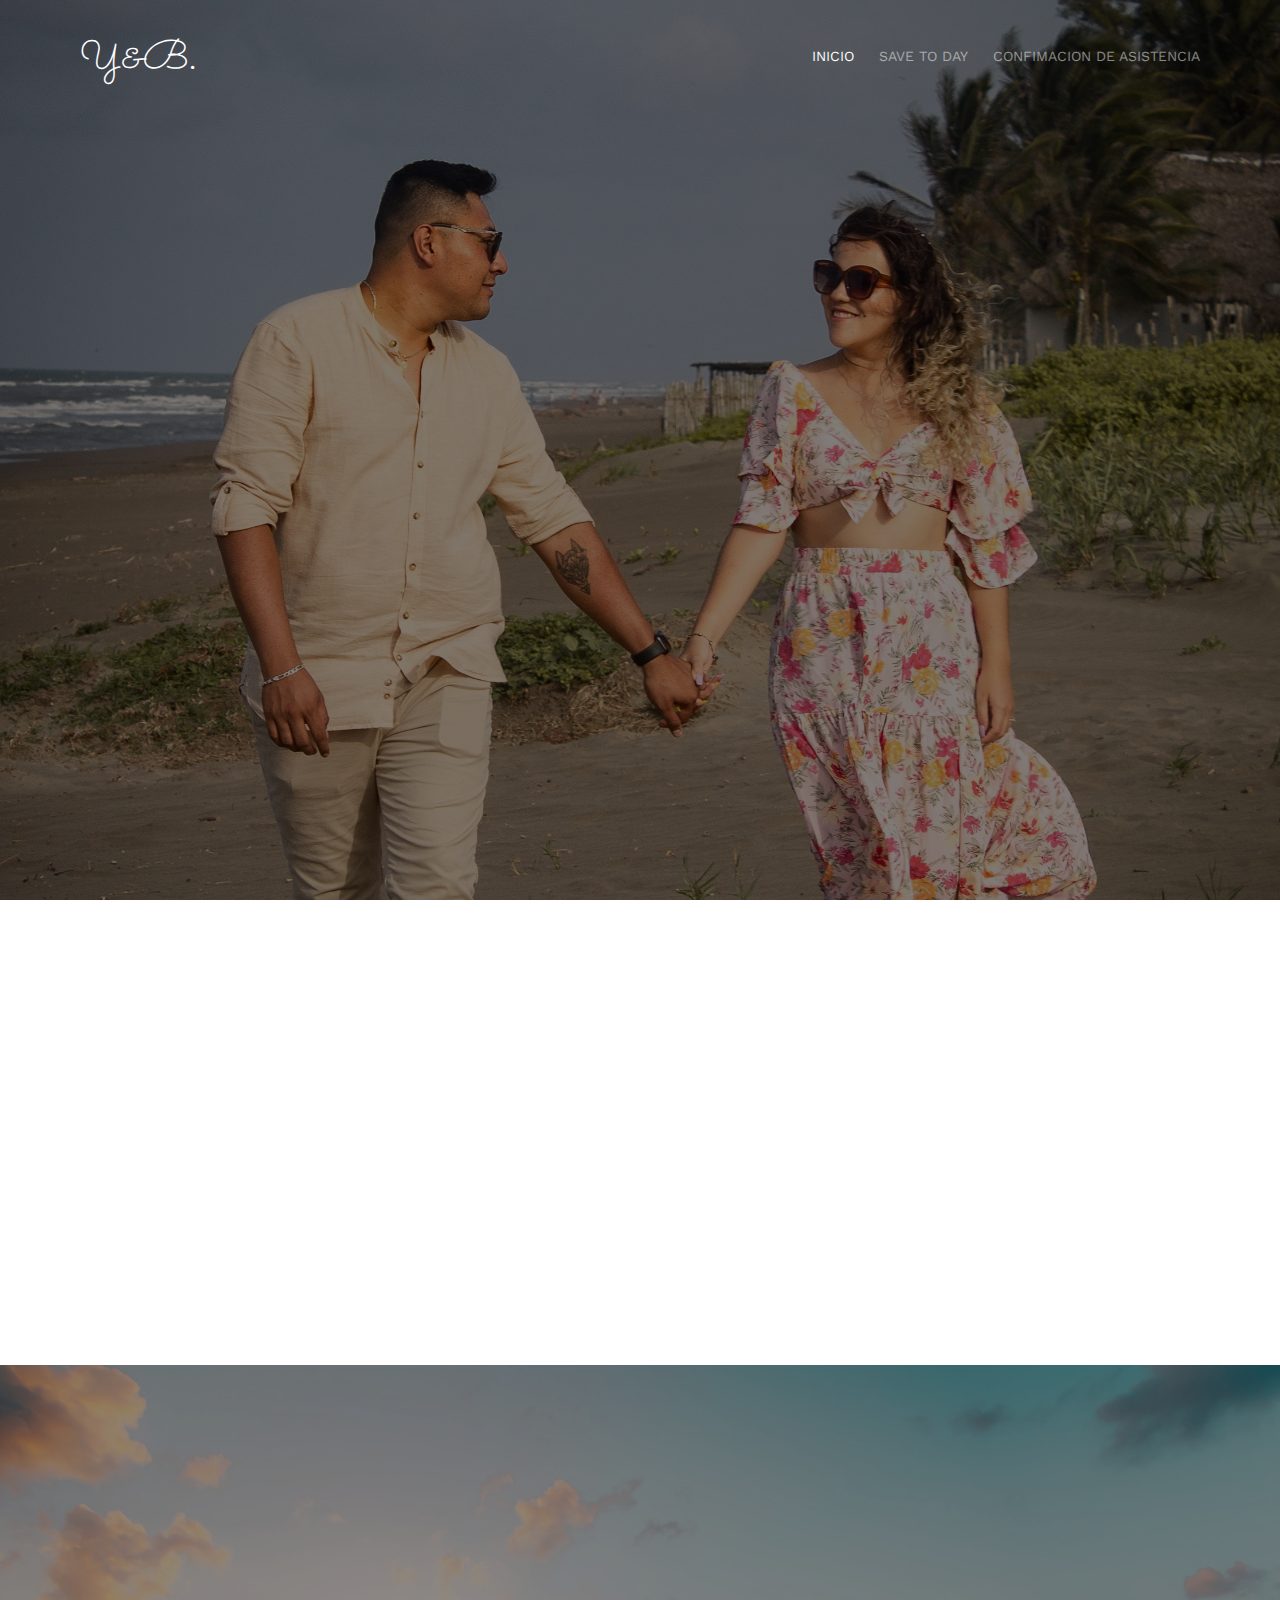
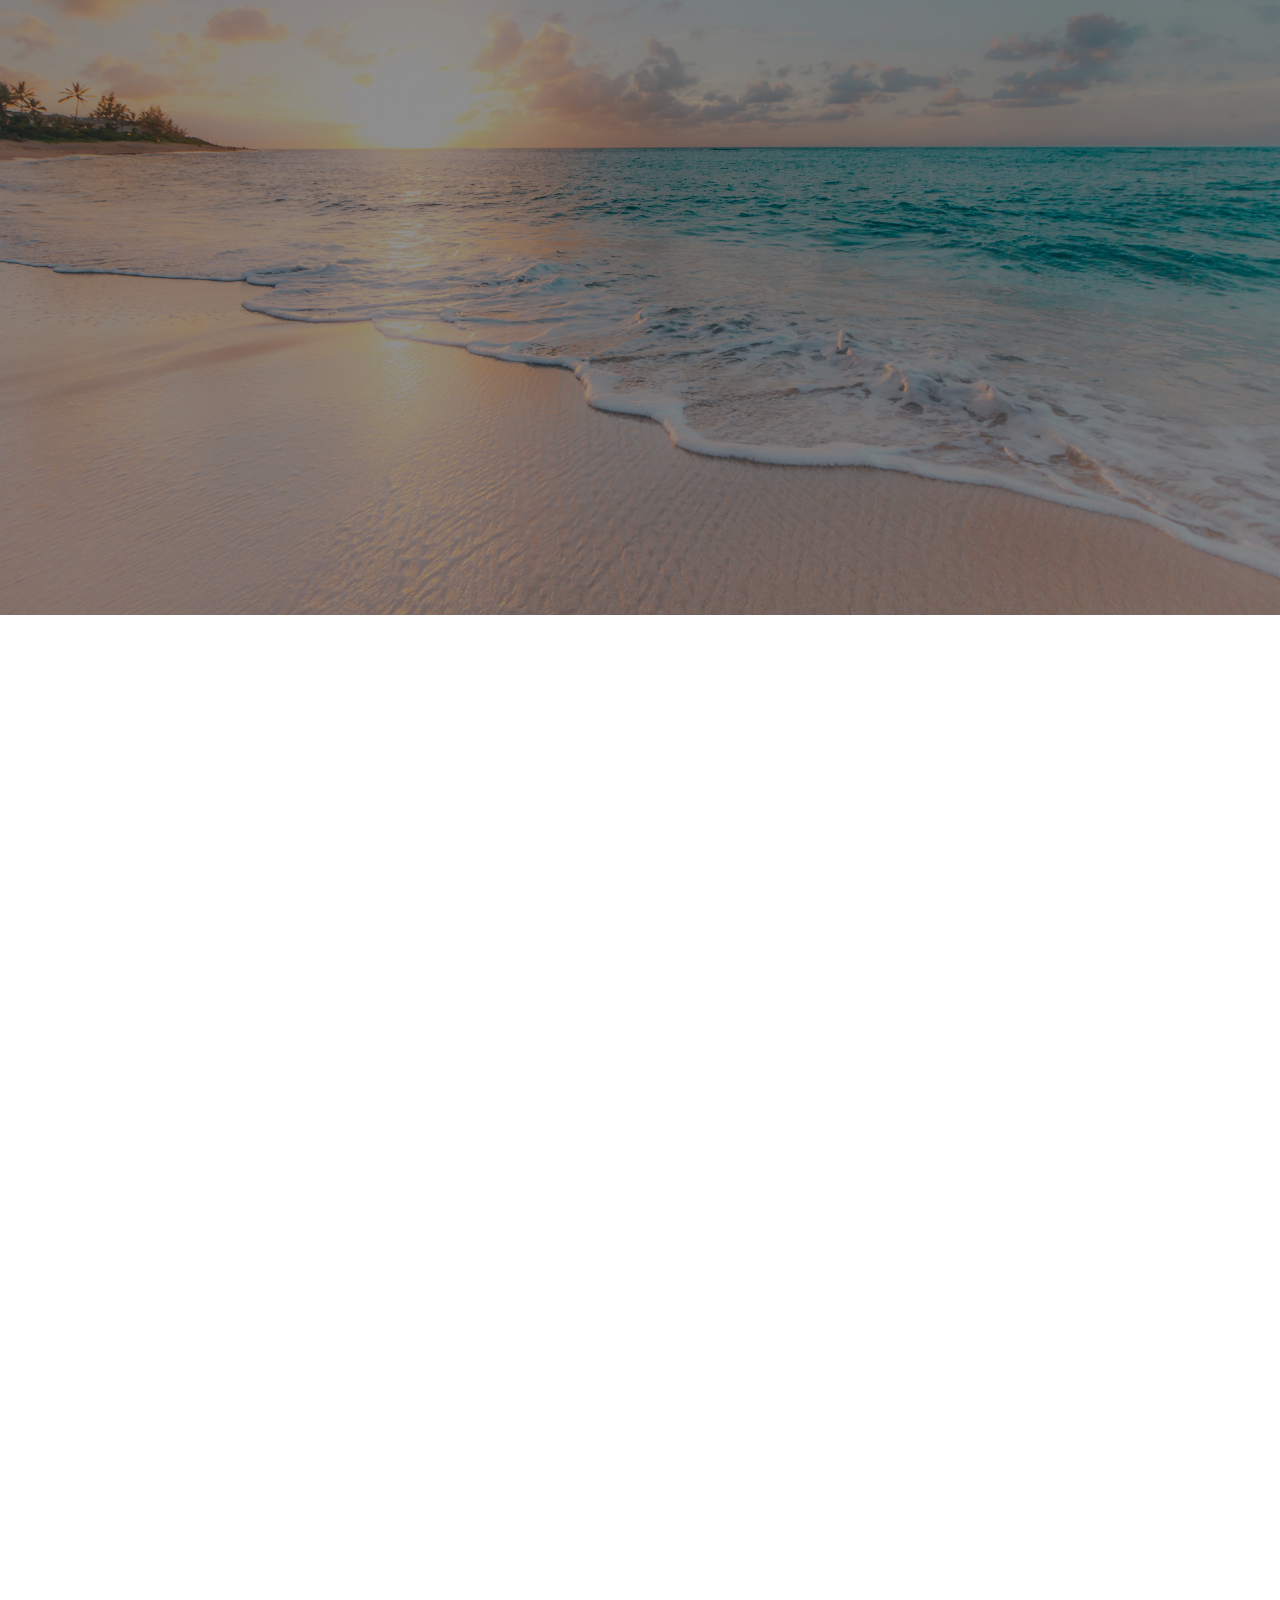
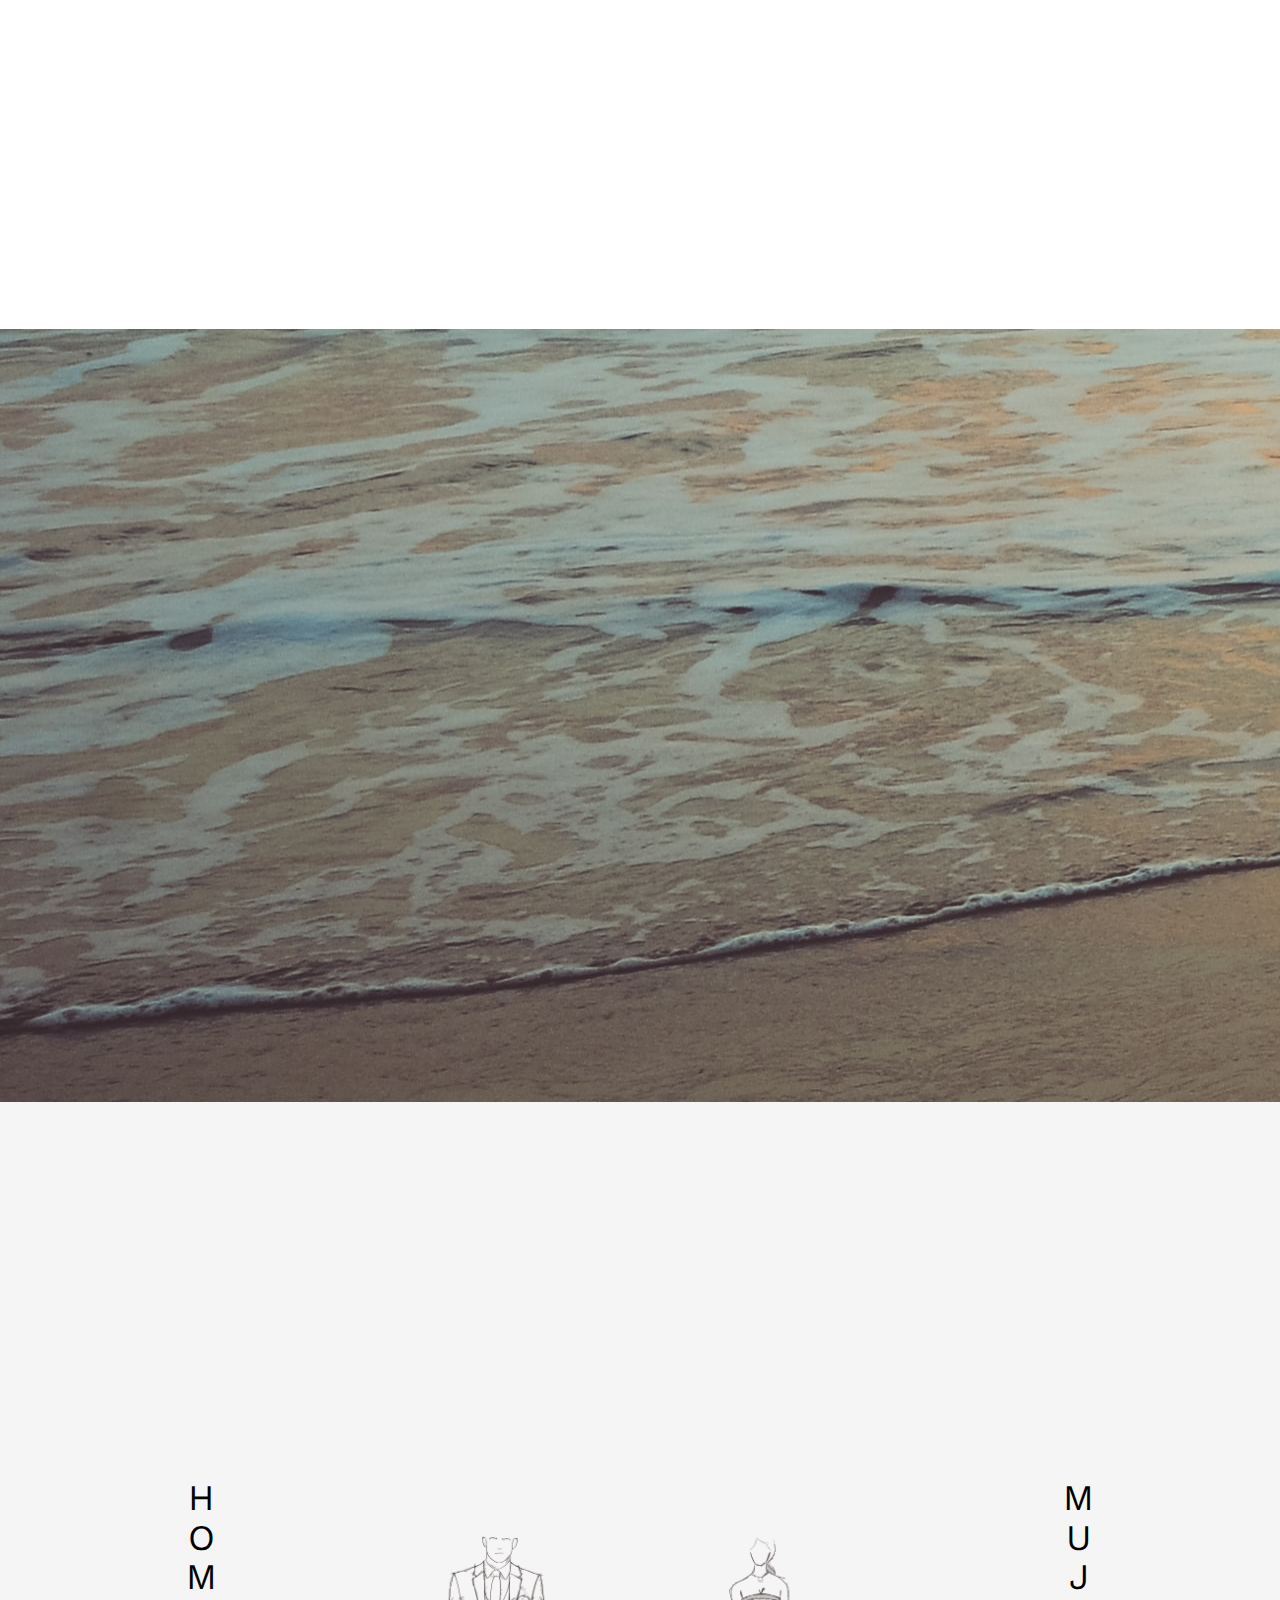
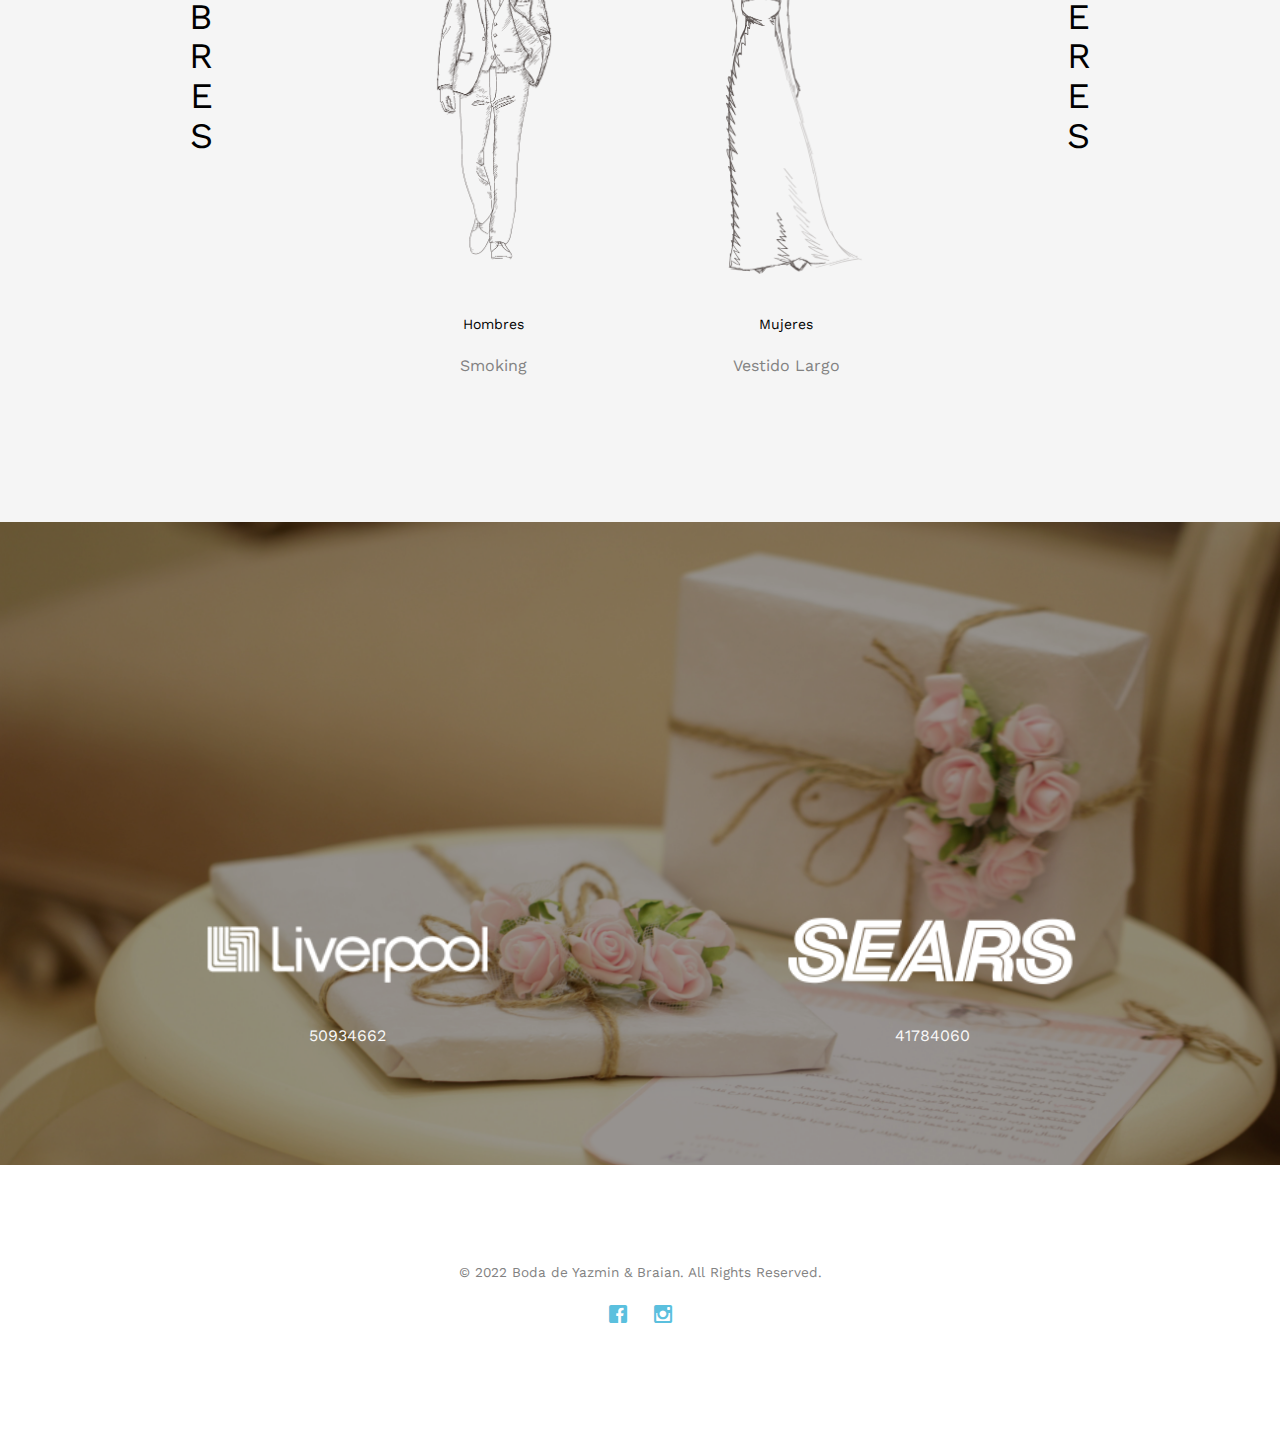
==== commit 42efd020: "braian" ====
--- a/index.html
+++ b/index.html
@@ -496,95 +496,108 @@
 		</div>
 	</div>
 
-	<!--div id="fh5co-services" class="fh5co-section-gray">
+	<div id="fh5co-services" class="fh5co-section-gray">
 		<div class="container">
 			
 			<div class="row animate-box">
 				<div class="col-md-8 col-md-offset-2 text-center fh5co-heading">
-					<h2>We Offer Services</h2>
-					<p>Dignissimos asperiores vitae velit veniam totam fuga molestias accusamus alias autem provident. Odit ab aliquam dolor eius.</p>
-				</div>
-			</div>
-
-			<div class="row">
-				<div class="col-md-6">
-					<div class="feature-left animate-box" data-animate-effect="fadeInLeft">
-						<span class="icon">
-							<i class="icon-calendar"></i>
-						</span>
-						<div class="feature-copy">
-							<h3>We Organized Events</h3>
-							<p>Facilis ipsum reprehenderit nemo molestias. Aut cum mollitia reprehenderit. Eos cumque dicta adipisci architecto culpa amet.</p>
-						</div>
-					</div>
-
-					<div class="feature-left animate-box" data-animate-effect="fadeInLeft">
-						<span class="icon">
-							<i class="icon-image"></i>
-						</span>
-						<div class="feature-copy">
-							<h3>Photoshoot</h3>
-							<p>Facilis ipsum reprehenderit nemo molestias. Aut cum mollitia reprehenderit. Eos cumque dicta adipisci architecto culpa amet.</p>
-						</div>
-					</div>
-
-					<div class="feature-left animate-box" data-animate-effect="fadeInLeft">
-						<span class="icon">
-							<i class="icon-video"></i>
-						</span>
-						<div class="feature-copy">
-							<h3>Video Editing</h3>
-							<p>Facilis ipsum reprehenderit nemo molestias. Aut cum mollitia reprehenderit. Eos cumque dicta adipisci architecto culpa amet.</p>
-						</div>
-					</div>
-
-				</div>
-
-				<div class="col-md-6 animate-box">
-					<div class="fh5co-video fh5co-bg" style="background-image: url(images/img_bg_3.jpg); ">
-						<a href="https://vimeo.com/channels/staffpicks/93951774" class="popup-vimeo"><i class="icon-video2"></i></a>
-						<div class="overlay"></div>
+					<h2>Código de vestimenta</h2>
+					<p>Recuerda que nuestro evento sera al aire libre y en playa, te recomendamos usar ropa comoda y fresca.</p>
+				</div>
+			</div>
+
+			<div class="d-md-block dresscode-block mw-section">
+				<div class="full-width">
+					<div class="row centered-content-block">
+						<!--h4 class="no-margin-bottom fourth-color-text sm-line-height">Código de vestimenta</h4--><br>
+						<!--h3 class="third-color-text">Etiqueta</h3-->
+					</div>
+					<div class="row">
+						<div class="col-lg-3 col-md-3 col-sm-12 first-quarter desktop-only tablet-hidden">
+							<div class="content centered-content-inline">
+								<h1 class="main-color-text no-margin-bottom" style="text-align: center;">H<br>
+									O<br>
+									M<br>
+									B<br>
+									R<br>
+									E<br>
+									S<br>
+								</h1>
+							</div>
+						</div>
+						<div class="col-lg-3 col-md-3 col-sm-6 second-quarter">
+							<div class="content">
+								<div class="centered-content-inline">
+									<img src="images/codigo-hombre.png" width="100%" />
+									<h5 style="
+									text-align: center; " class="no-margin-bottom fourth-color-text sm-line-height desktop-hidden">Hombres</h5>
+									<p style="
+									text-align: center; "class="third-color-text no-margin-bottom">Smoking</p>
+									<br class="desktop-hidden">
+								</div>
+							</div>
+						</div>
+						<div class="col-lg-3 col-md-3 col-sm-6 third-quarter">
+							<div class="content">
+								<div class="centered-content-inline">
+									<img src="images/codigo-mujer.png" width="100%" />
+									<h5 style="
+									text-align: center; "class="no-margin-bottom fourth-color-text sm-line-height desktop-hidden">Mujeres</h5>
+									<p   style="
+									text-align: center; "class="third-color-text no-margin-bottom">Vestido Largo</p>
+									<br class="desktop-hidden">
+								</div>
+							</div>
+						</div>
+						<div class="col-lg-3 col-md-3 col-sm-12 last-quarter desktop-only tablet-hidden">
+							<div class="content centered-content-inline">
+								<h1 class="secondary-color-text no-margin-bottom" style="text-align: center;">M<br>
+									U<br>
+									J<br>
+									E<br>
+									R<br>
+									E<br>
+									S<br>
+								</h1>
+							</div>
+						</div>
 					</div>
 				</div>
 			</div>
 
 			
 		</div>
-	</div-->
-
-
-	<!--div id="fh5co-started" class="fh5co-bg" style="background-image:url(images/img_bg_4.jpg);">
+	</div>
+
+
+	<div id="fh5co-started" class="fh5co-bg" style="background-image:url(images/fondoregalo.jpg);">
 		<div class="overlay"></div>
 		<div class="container">
 			<div class="row animate-box">
 				<div class="col-md-8 col-md-offset-2 text-center fh5co-heading">
-					<h2>Are You Attending?</h2>
-					<p>Please Fill-up the form to notify you that you're attending. Thanks.</p>
-				</div>
-			</div>
-			<div class="row animate-box">
-				<div class="col-md-10 col-md-offset-1">
-					<form class="form-inline">
-						<div class="col-md-4 col-sm-4">
-							<div class="form-group">
-								<label for="name" class="sr-only">Name</label>
-								<input type="name" class="form-control" id="name" placeholder="Name">
-							</div>
-						</div>
-						<div class="col-md-4 col-sm-4">
-							<div class="form-group">
-								<label for="email" class="sr-only">Email</label>
-								<input type="email" class="form-control" id="email" placeholder="Email">
-							</div>
-						</div>
-						<div class="col-md-4 col-sm-4">
-							<button type="submit" class="btn btn-default btn-block">I am Attending</button>
-						</div>
-					</form>
-				</div>
-			</div>
-		</div>
-	</div-->
+					<img src="./images/regalo.png" width="10%" />
+					<h2>Mesa de Regalos</h2>
+					<p>El mejor regalo para este dia especial es su compañia, pero si desean obsequiarnos algo mas, les compartimos nuestra lista de sugerencias.</p>
+				</div>
+			</div>
+			<div class="row">
+				<div class="col-xl-6 col-lg-6 col-md-6 col-sm-12 registry-item">
+					<a  href="https://mesaderegalos.liverpool.com.mx/milistaderegalos/50934662" target="_blank">
+						<img src="./images/liverpool.png" width="60%" style="display: block;
+						margin: 0px auto;"/>
+					<p  style="
+					text-align: center; color:#f9f9f9" >50934662</p></a>
+				</div>
+				<div class="col-xl-6 col-lg-6 col-md-6 col-sm-12 registry-item">
+					<a  href="#" target="_blank">
+						<img src="./images/sears.png" width="60%" style="display: block;
+						margin: 0px auto;"/>
+					<p  style="
+					text-align: center; color: #f9f9f9;" >41784060</p></a>
+				</div>
+			</div>
+		</div>
+	</div>
 
 	<footer id="fh5co-footer" role="contentinfo">
 		<div class="container">
--- a/css/style.css
+++ b/css/style.css
@@ -999,7 +999,7 @@
 #fh5co-couple,
 #fh5co-gallery,
 .fh5co-section {
-  padding: 7em 0;
+  padding: 6em 0;
   clear: both;
 }
 @media screen and (max-width: 768px) {
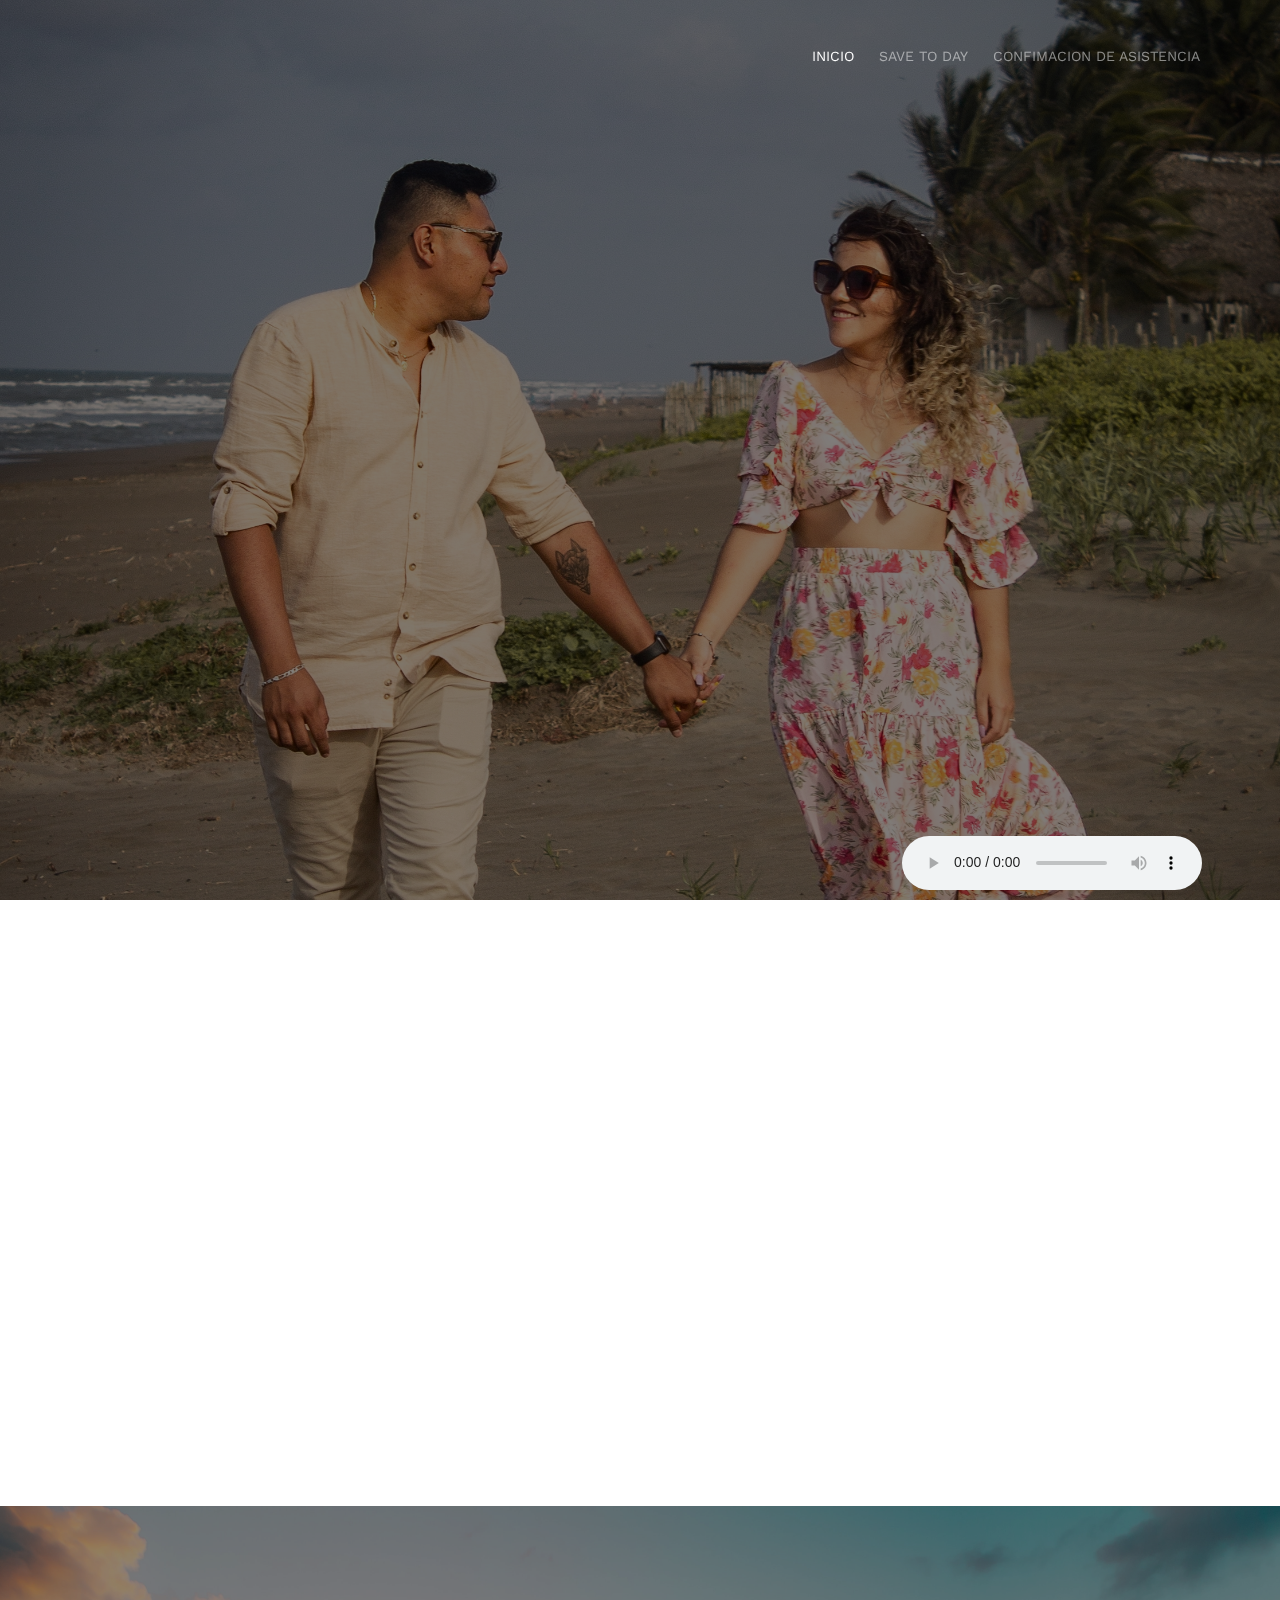
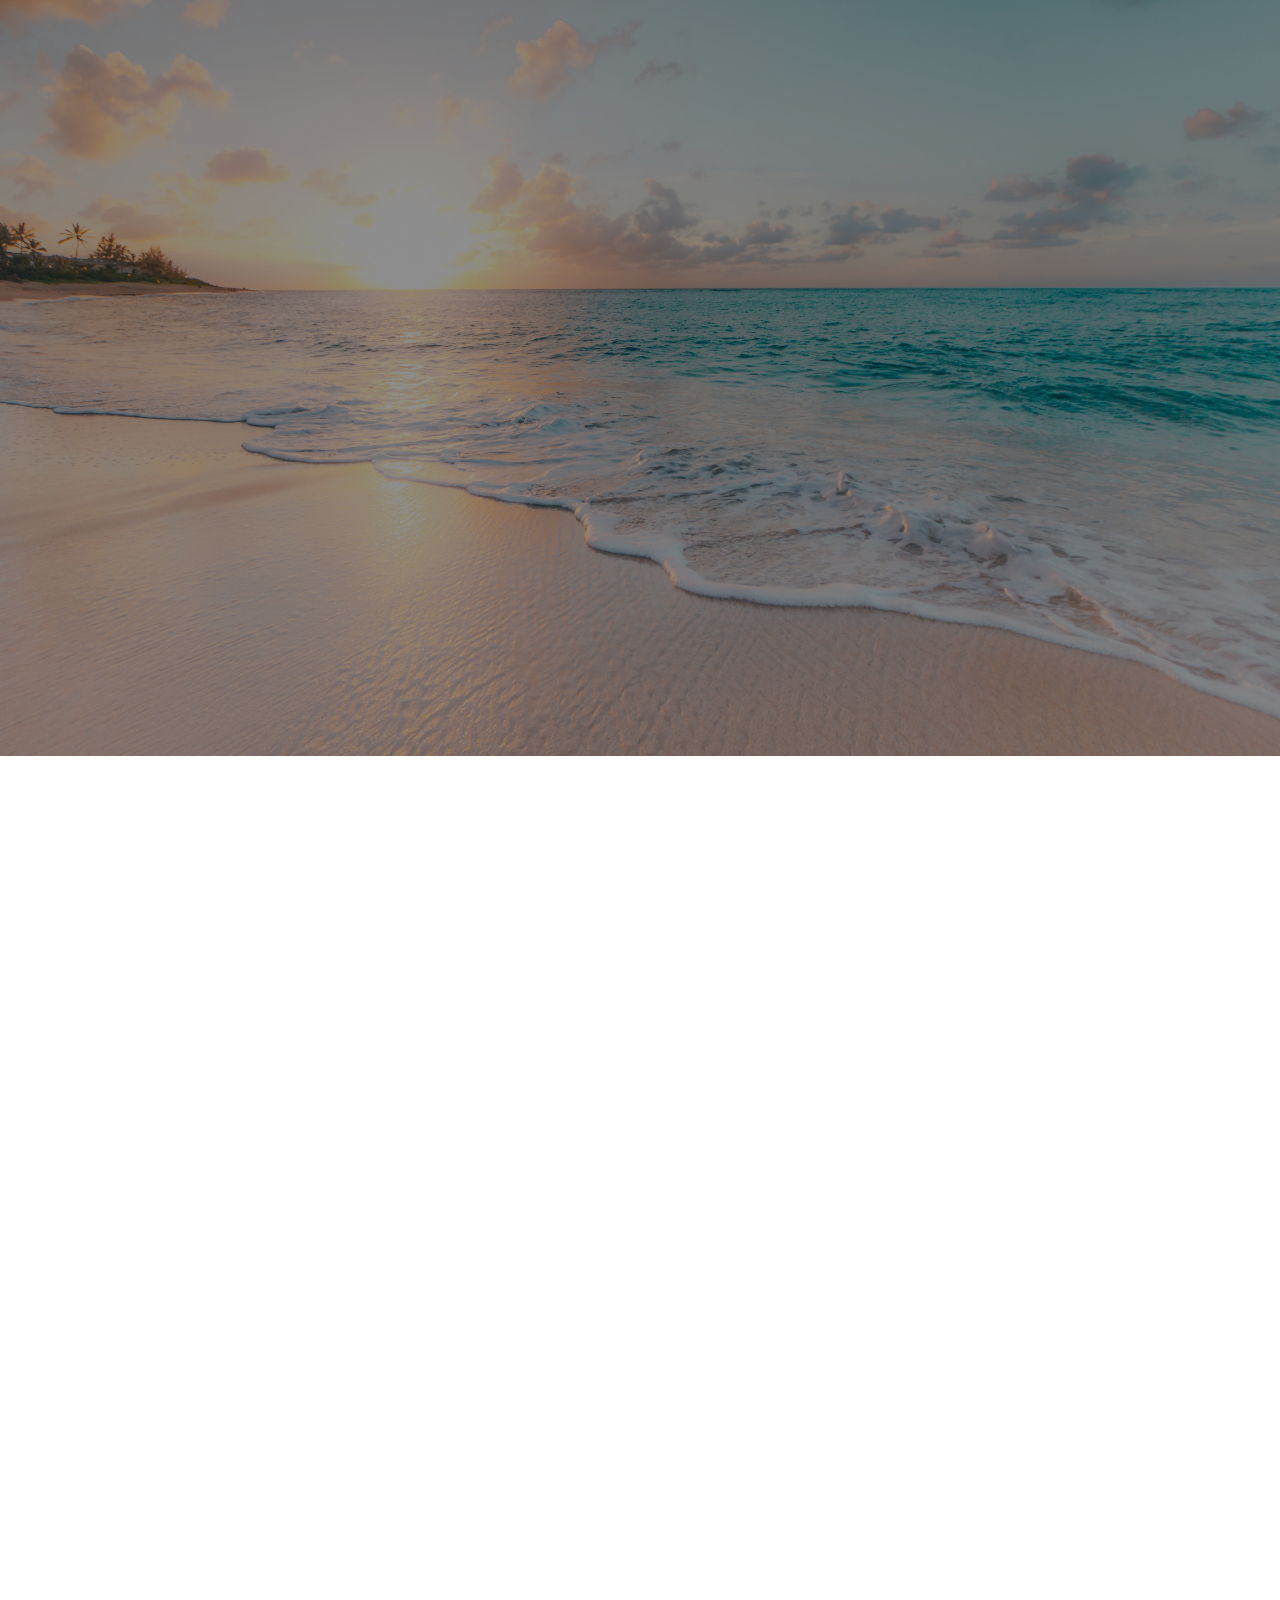
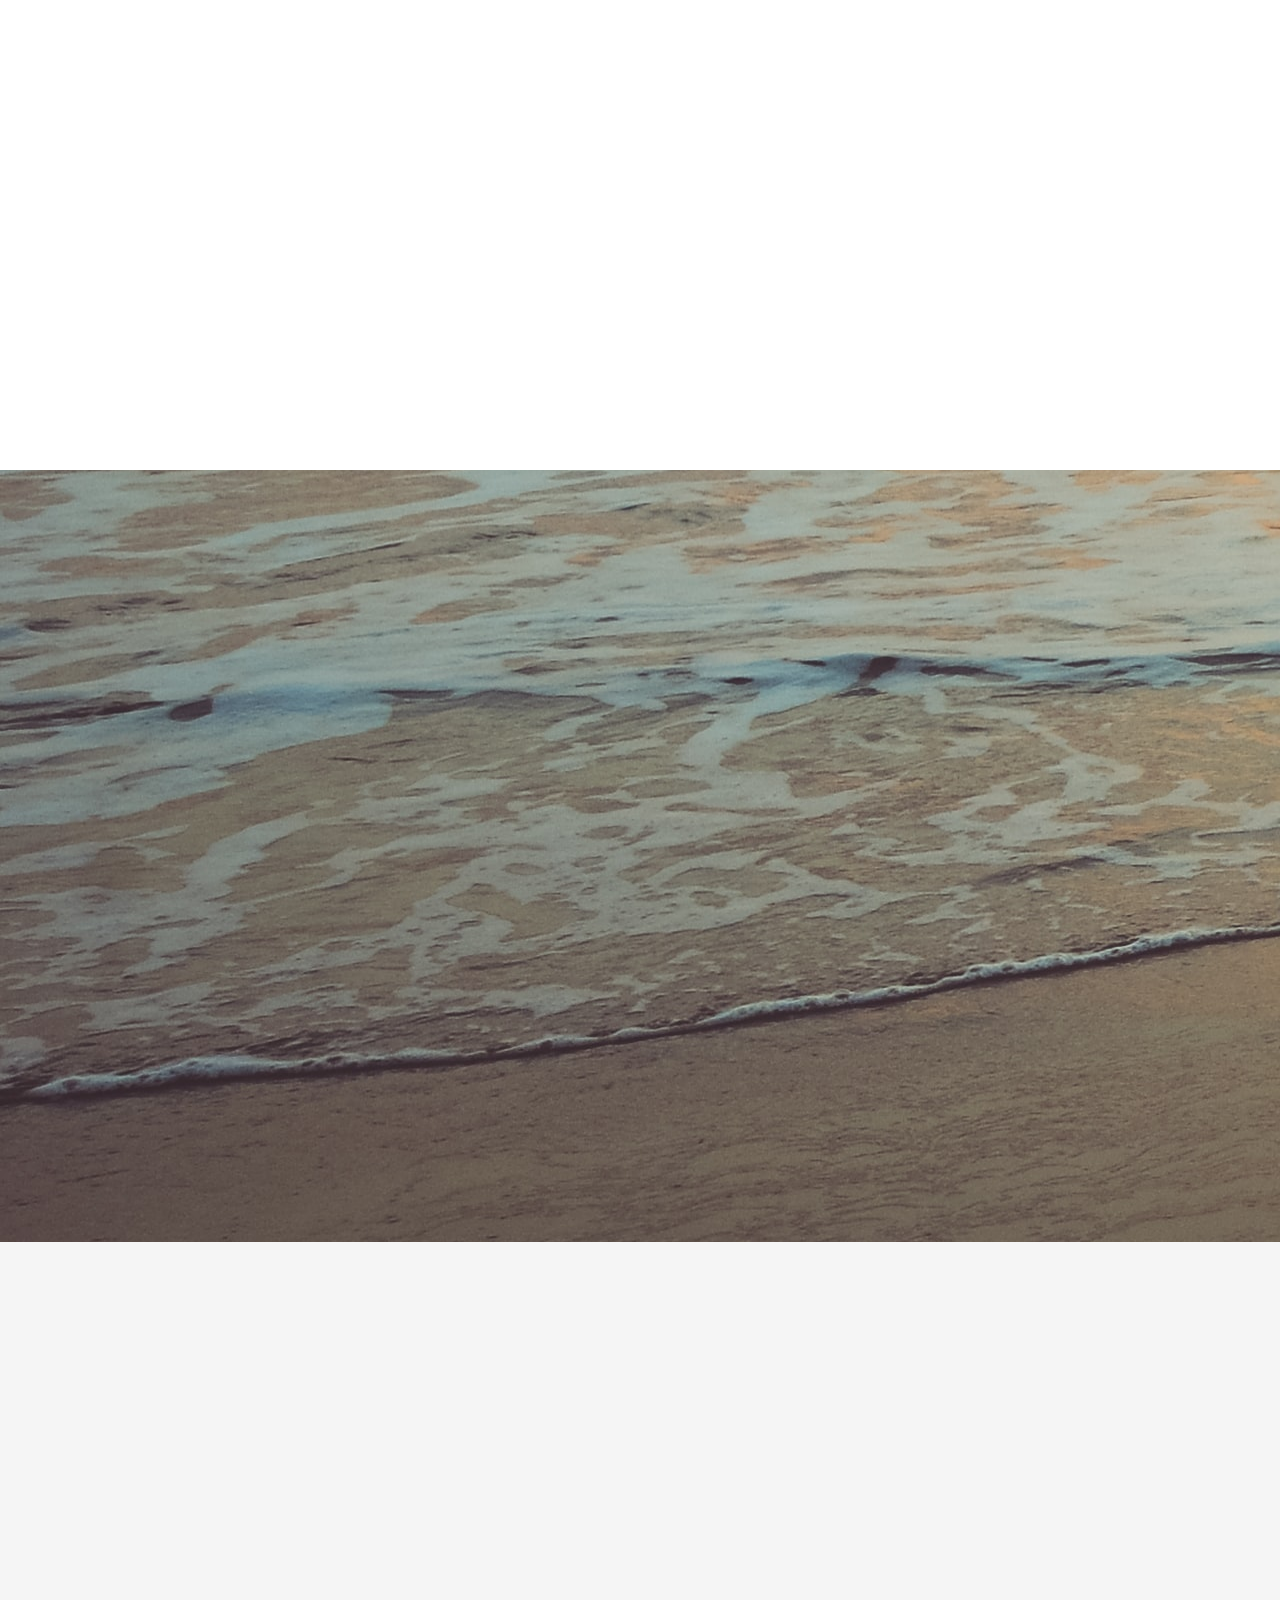
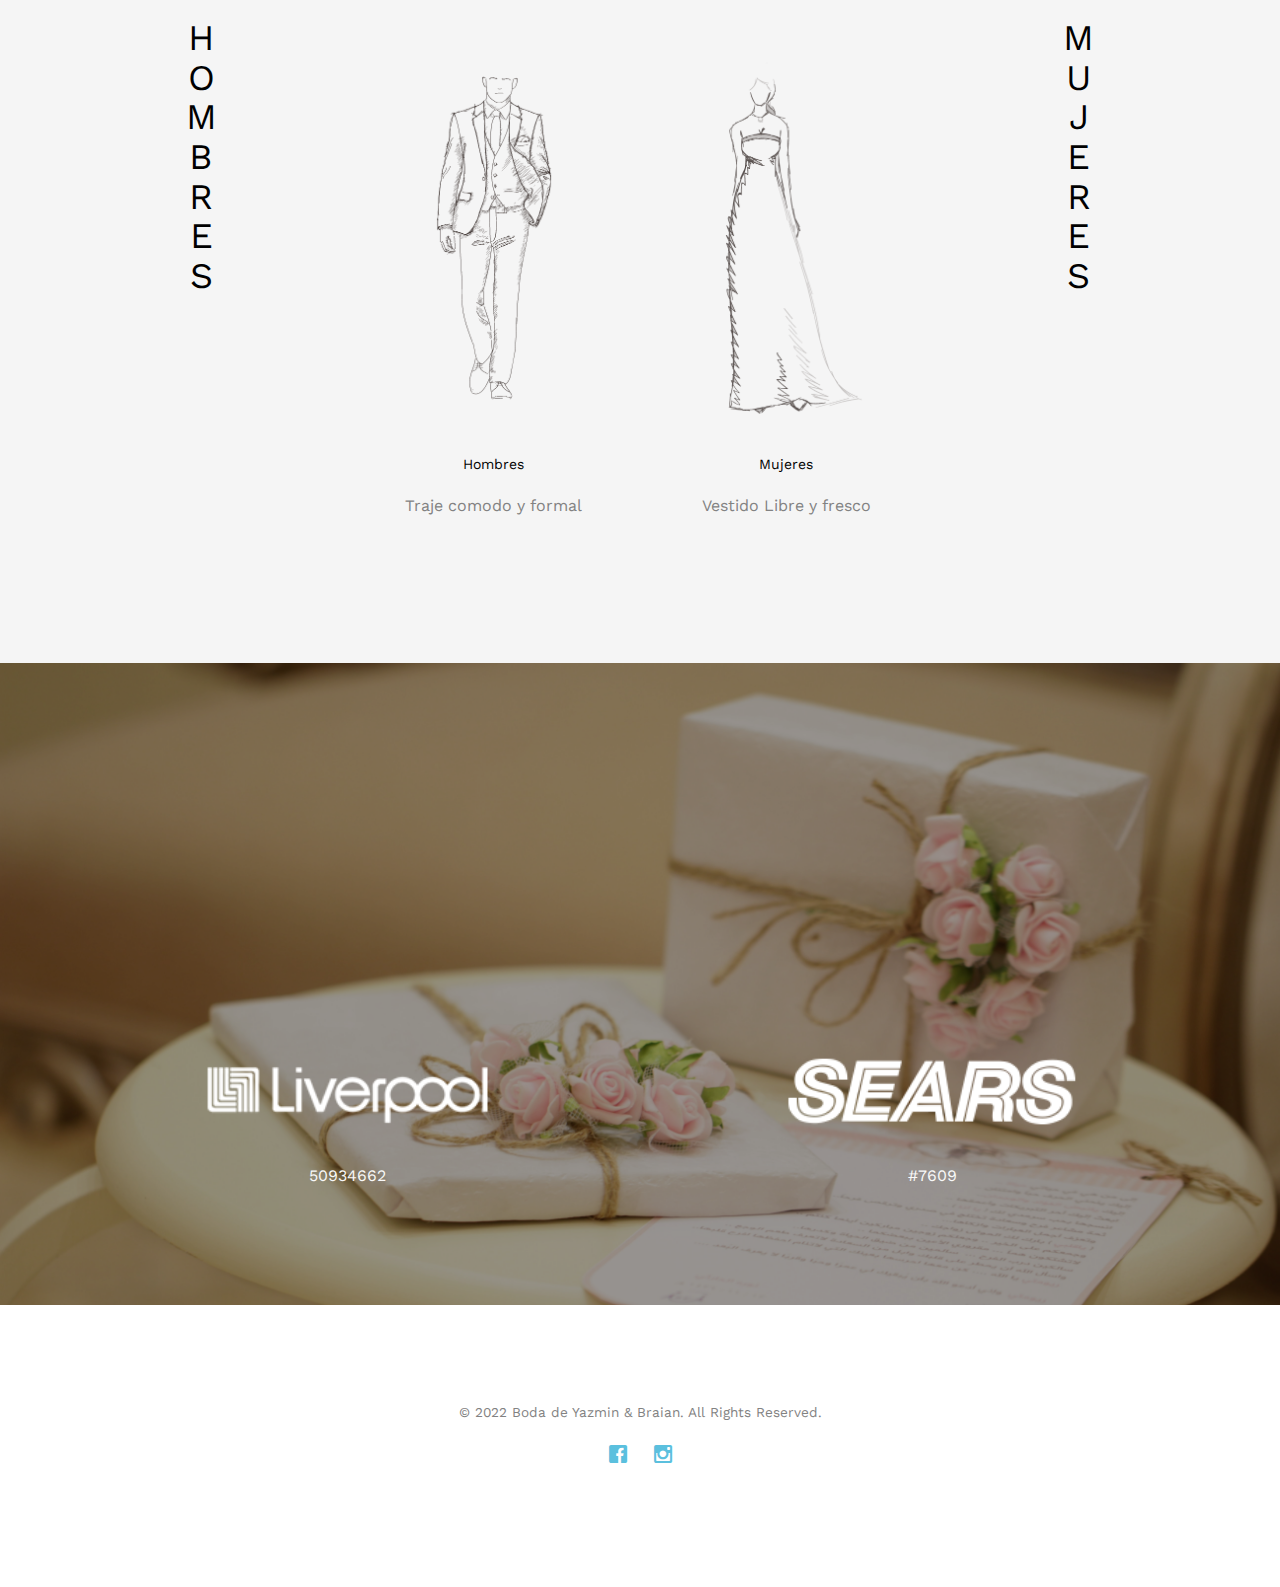
==== commit 80960de1: "musica bra" ====
--- a/index.html
+++ b/index.html
@@ -63,18 +63,19 @@
 	<!--[if lt IE 9]>
 	<script src="js/respond.min.js"></script>
 	<![endif]-->
-
 	</head>
 	<body>
-		
-	<div class="fh5co-loader"></div>
-	
-	<div id="page">
+		<audio controls autoplay>
+			<source src="images/cancion.mp3" type="audio/mpeg"> 
+		 Tu navegador no es compatible con html 5
+		</audio>
+
+		<div id="page">
 	<nav class="fh5co-nav" role="navigation">
 		<div class="container">
 			<div class="row">
 				<div class="col-xs-2">
-					<div id="fh5co-logo"><a>Y&B<strong>.</strong></a></div>
+					<!--div id="fh5co-logo"><a>Y&B<strong>.</strong></a></div-->
 				</div>
 				<div class="col-xs-10 text-right menu-1">
 					<ul>
@@ -89,7 +90,7 @@
 								<li><a href="#">API</a></li>
 							</ul>
 						</li-->
-						<li class="has-dropdown">
+						  <li class="has-dropdown">
 							<a href="gallery.html">Save To day</a>
 							<!--ul class="dropdown">
 								<li><a href="#">HTML5</a></li>
@@ -97,8 +98,8 @@
 								<li><a href="#">Sass</a></li>
 								<li><a href="#">jQuery</a></li>
 							</ul-->
-						</li>
-						<li><a href="contact.html">Confimacion de Asistencia</a></li>
+						   </li>
+						   <li><a href="contact.html">Confimacion de Asistencia</a></li>
 					</ul>
 				</div>
 			</div>
@@ -113,9 +114,13 @@
 				<div class="col-md-8 col-md-offset-2 text-center">
 					<div class="display-t">
 						<div class="display-tc animate-box" data-animate-effect="fadeIn">
-							<h1>Yazmin &amp; Braian</h1>
-							<h2>¡Nos casamos!</h2>
-							<div class="simply-countdown simply-countdown-one"></div>
+							<!--h1>Yazmin &amp; Braian</h1-->
+							<h1 class="nombre1 page-title text-center portada_custom text-center  text-white" data-sr-id="0" style="visibility: visible; opacity: 1; transform: matrix3d(1, 0, 0, 0, 0, 1, 0, 0, 0, 0, 1, 0, 0, 0, 0, 1); transition: opacity 3s cubic-bezier(0.5, 0, 0, 1) 2.1s, transform 3s cubic-bezier(0.5, 0, 0, 1) 2.1s;">Yazmin</h1>
+							<h1 class="nombre2 page-title text-center portada_custom text-center  text-white" data-sr-id="2" style="visibility: visible; opacity: 1; transition: opacity 3s cubic-bezier(0.5, 0, 0, 1) 2.1s;">&amp;</h1>
+							<h1 class="nombre3 page-title text-center portada_custom text-center  text-white" data-sr-id="3" style="visibility: visible; opacity: 1; transform: matrix3d(1, 0, 0, 0, 0, 1, 0, 0, 0, 0, 1, 0, 0, 0, 0, 1); transition: opacity 3s cubic-bezier(0.5, 0, 0, 1) 2.1s, transform 3s cubic-bezier(0.5, 0, 0, 1) 2.1s;">Braian</h1>
+							<!--h2>¡Nos casamos!</h2-->
+							<!--div class="simply-countdown simply-countdown-one"></div-->
+
 							<!--p><a href="#" class="btn btn-default btn-sm">Save the date</a></p-->
 						</div>
 					</div>
@@ -128,11 +133,14 @@
 		<div class="container">
 			<div class="row">
 				<div class="col-md-8 col-md-offset-2 text-center fh5co-heading animate-box">
-					<h2>¡Hola!</h2>
+					<h2>¡Nos Casamos!</h2>
+					<div class="simply-countdown simply-countdown-one"></div>
 					<h3>El 6 de mayo del 2023, Costa Esmeralda Veracruz</h3>
 					<p>Te invitamos a celebrar nuestra boda.</p>
 				</div>
 			</div>
+			
+		
 			<!--div class="couple-wrap animate-box">
 				<div class="couple-half">
 					<div class="groom">
@@ -502,8 +510,8 @@
 			<div class="row animate-box">
 				<div class="col-md-8 col-md-offset-2 text-center fh5co-heading">
 					<h2>Código de vestimenta</h2>
-					<p>Recuerda que nuestro evento sera al aire libre y en playa, te recomendamos usar ropa comoda y fresca.</p>
-				</div>
+					<p>Recuerda que nuestro evento sera al aire libre y en playa, te recomendamos usar ropa comoda,fresca y en tonos pastel .</p>
+									</div>
 			</div>
 
 			<div class="d-md-block dresscode-block mw-section">
@@ -532,7 +540,7 @@
 									<h5 style="
 									text-align: center; " class="no-margin-bottom fourth-color-text sm-line-height desktop-hidden">Hombres</h5>
 									<p style="
-									text-align: center; "class="third-color-text no-margin-bottom">Smoking</p>
+									text-align: center; "class="third-color-text no-margin-bottom">Traje comodo y formal</p>
 									<br class="desktop-hidden">
 								</div>
 							</div>
@@ -544,7 +552,7 @@
 									<h5 style="
 									text-align: center; "class="no-margin-bottom fourth-color-text sm-line-height desktop-hidden">Mujeres</h5>
 									<p   style="
-									text-align: center; "class="third-color-text no-margin-bottom">Vestido Largo</p>
+									text-align: center; "class="third-color-text no-margin-bottom">Vestido Libre y fresco</p>
 									<br class="desktop-hidden">
 								</div>
 							</div>
@@ -577,7 +585,7 @@
 				<div class="col-md-8 col-md-offset-2 text-center fh5co-heading">
 					<img src="./images/regalo.png" width="10%" />
 					<h2>Mesa de Regalos</h2>
-					<p>El mejor regalo para este dia especial es su compañia, pero si desean obsequiarnos algo mas, les compartimos nuestra lista de sugerencias.</p>
+					<p>¡El mejor regalo para este día especial es su compañia! Y sí está en tu disposición realizar una muestra de cariño estaremos muy agradecidos.</p>
 				</div>
 			</div>
 			<div class="row">
@@ -589,11 +597,11 @@
 					text-align: center; color:#f9f9f9" >50934662</p></a>
 				</div>
 				<div class="col-xl-6 col-lg-6 col-md-6 col-sm-12 registry-item">
-					<a  href="#" target="_blank">
+					<a  href="https://www.sears.com.mx/Mesa-de-Regalos/7609/te-invito-a-mi-boda-braian-antonio-yazmin" target="_blank">
 						<img src="./images/sears.png" width="60%" style="display: block;
 						margin: 0px auto;"/>
 					<p  style="
-					text-align: center; color: #f9f9f9;" >41784060</p></a>
+					text-align: center; color: #f9f9f9;" >#7609</p></a>
 				</div>
 			</div>
 		</div>
@@ -639,7 +647,8 @@
 	<script src="js/owl.carousel.min.js"></script>
 	<!-- countTo -->
 	<script src="js/jquery.countTo.js"></script>
-
+	<!-- musica -->
+    <script src="js/custom_Musica.js"></script>
 	<!-- Stellar -->
 	<script src="js/jquery.stellar.min.js"></script>
 	<!-- Magnific Popup -->
